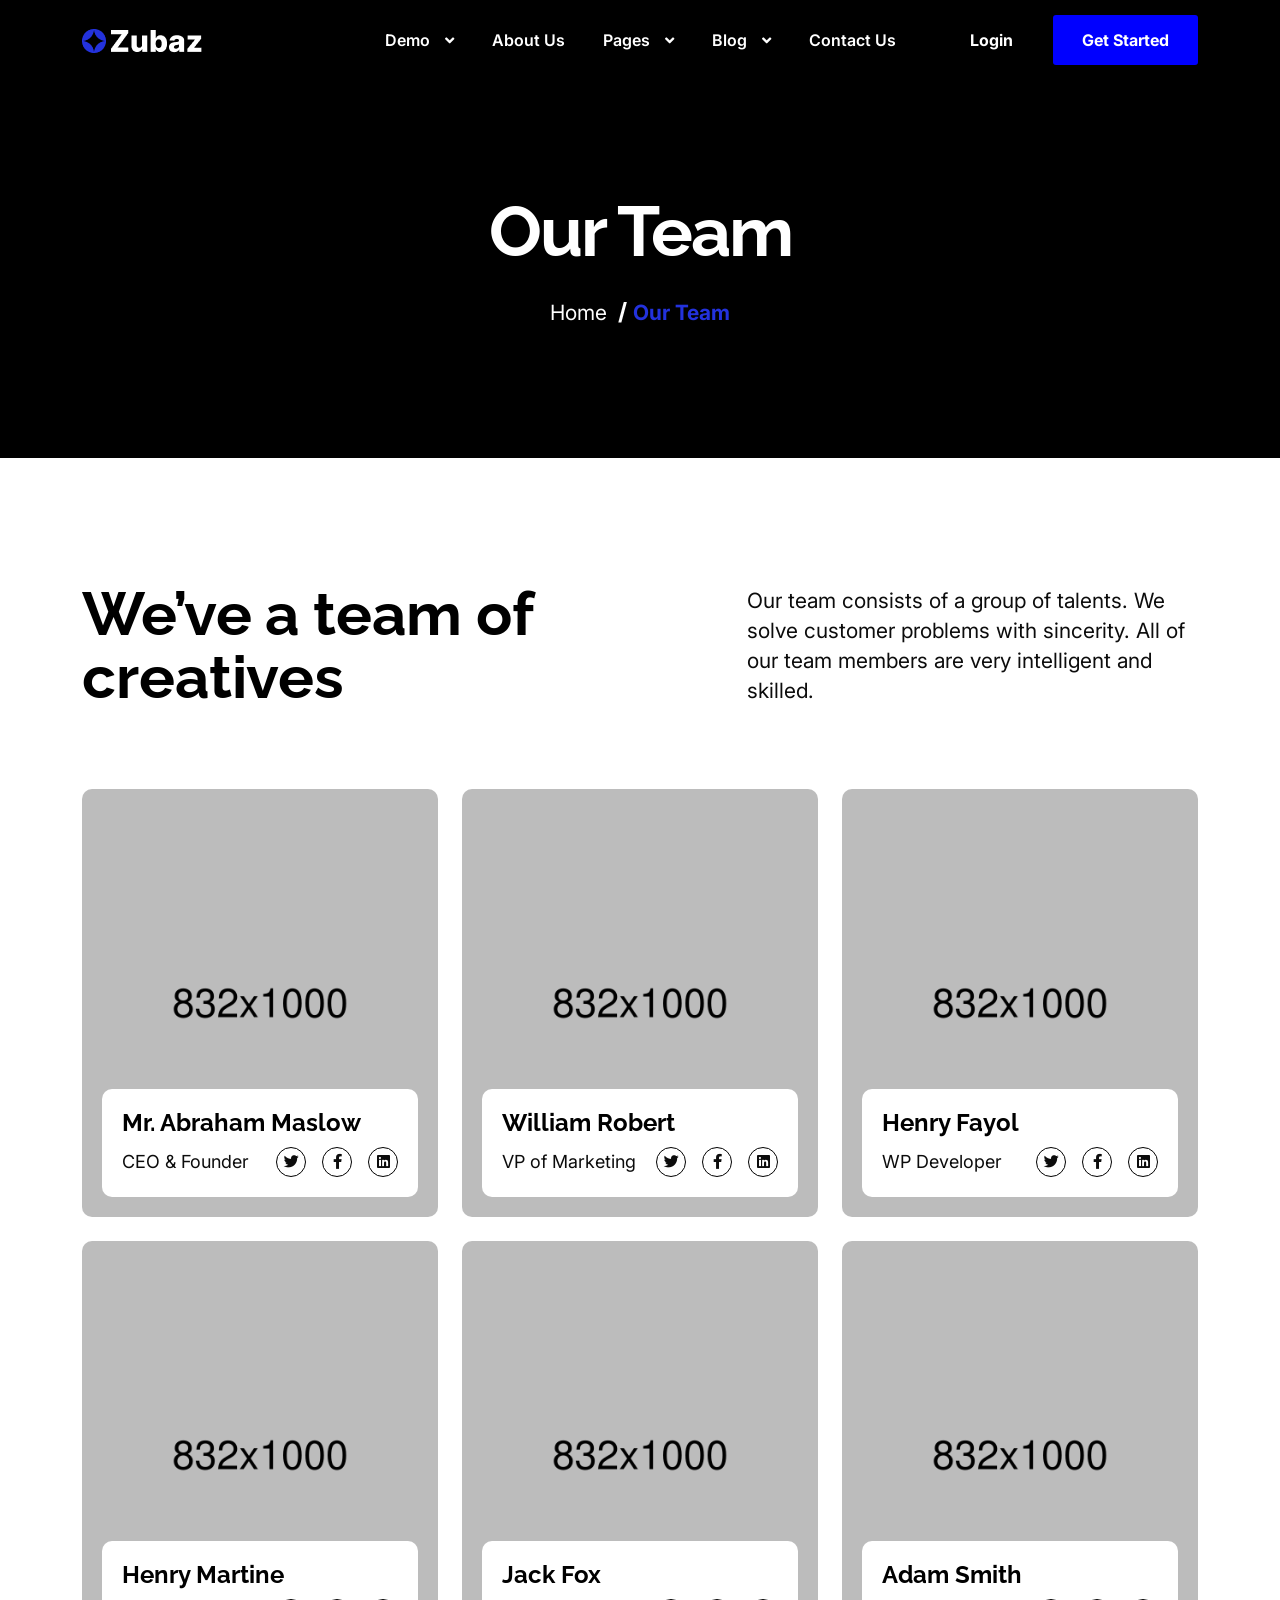
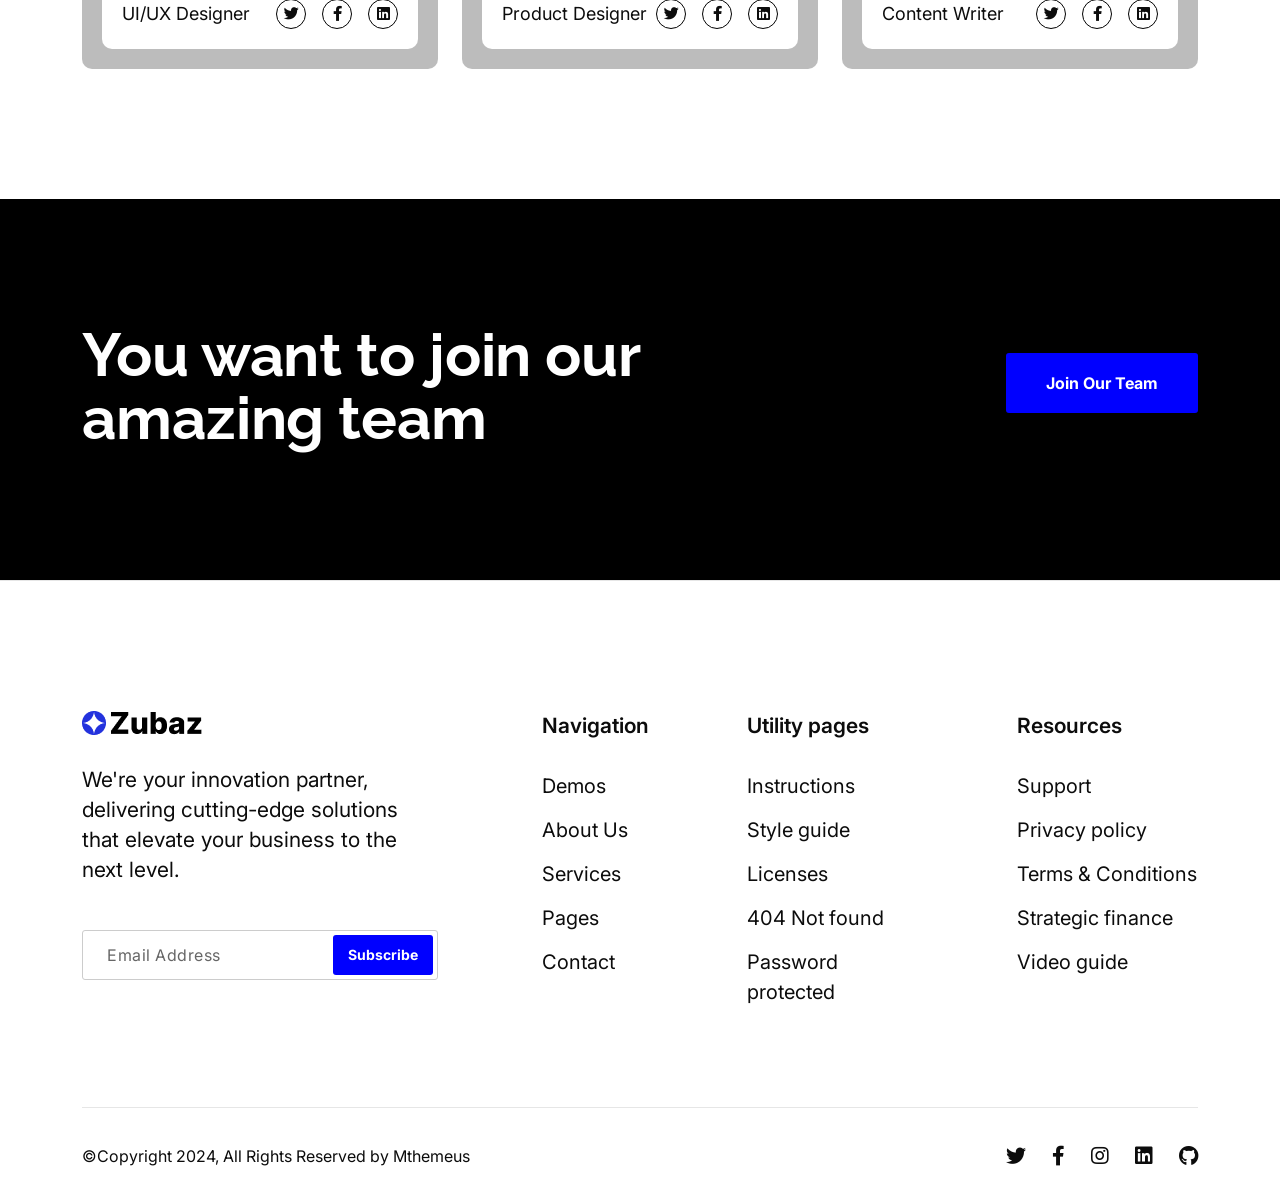
==== team.html @ 8bd9abf1 "first commit" ====
<!DOCTYPE html>
<html lang="en">

<head>
  <meta charset="UTF-8">
  <meta http-equiv="X-UA-Compatible" content="IE=edge">
  <meta name="viewport" content="width=device-width, initial-scale=1.0">
  <title>Zubuz || Responsive HTML 5 Template</title>

  <link rel="shortcut icon" href="assets/images/favicon.ico" type="image/x-icon">
  <link rel="icon" href="assets/images/favicon.ico" type="image/x-icon">
  <!--- End favicon-->

  <link href="https://fonts.googleapis.com/css2?family=Inter:wght@400;600&family=Raleway:wght@600;700&display=swap" rel="stylesheet">
  <!-- End google font  -->

  <link rel="stylesheet" href="assets/css/bootstrap.min.css">
  <link rel="stylesheet" href="assets/css/magnific-popup.css">
  <link rel="stylesheet" href="assets/css/slick.css">
  <link rel="stylesheet" href="assets/css/animate.css">
  <link rel="stylesheet" href="assets/css/fontawesome.css">


  <!-- Code Editor  -->

  <link rel="stylesheet" href="assets/css/main.css">
  <link rel="stylesheet" href="assets/css/app.min.css">
</head>

<body class="light">

  <div class="zubuz-preloader-wrap">
    <div class="zubuz-preloader">
      <div></div>
      <div></div>
      <div></div>
      <div></div>
    </div>
  </div>




  <header class="site-header site-header--menu-center zubuz-header-section dark-bg white-menu" id="sticky-menu">
    <div class="container">
      <nav class="navbar site-navbar">
        <!-- Brand Logo-->
        <div class="brand-logo">
          <a href="index.html">
            <img src="assets/images/logo/logo-white.png" alt="" class="light-version-logo">
          </a>
        </div>
        <div class="menu-block-wrapper">
          <div class="menu-overlay"></div>
          <nav class="menu-block" id="append-menu-header">
            <div class="mobile-menu-head">
              <div class="go-back">
                <i class="fa fa-angle-left"></i>
              </div>
              <div class="current-menu-title"></div>
              <div class="mobile-menu-close">&times;</div>
            </div>
            <ul class="site-menu-main">
              <li class="nav-item nav-item-has-children">
                <a href="#" class="nav-link-item drop-trigger">Demo <i class="fas fa-angle-down"></i></a>
                <ul class="sub-menu" id="submenu-1">
                  <li class="sub-menu--item">
                    <a href="index.html">
                      <span class="menu-item-text">Finance App</span>
                    </a>
                  </li>
                  <li class="sub-menu--item">
                    <a href="index-02.html">
                      <span class="menu-item-text">CRM Platform</span>
                    </a>
                  </li>
                  <li class="sub-menu--item">
                    <a href="index-03.html">
                      <span class="menu-item-text">SaaS Startups</span>
                    </a>
                  </li>
                </ul>
              </li>
              <li class="nav-item">
                <a href="about-us.html" class="nav-link-item">About Us</a>
              </li>
              <li class="nav-item nav-item-has-children">
                <a href="#" class="nav-link-item drop-trigger">Pages <i class="fas fa-angle-down"></i></a>
                <ul class="sub-menu" id="submenu-2">
                  <li class="sub-menu--item">
                    <a href="about-us.html">
                      <span class="menu-item-text">About Us</span>
                    </a>
                  </li>
                  <li class="sub-menu--item">
                    <a href="pricing.html">
                      <span class="menu-item-text">Pricing</span>
                    </a>
                  </li>
                  <li class="sub-menu--item nav-item-has-children">
                    <a href="#" data-menu-get="h3" class="drop-trigger">blog <i class="fas fa-angle-down"></i></a>
                    <ul class="sub-menu shape-none" id="submenu-3">
                      <li class="sub-menu--item">
                        <a href="blog.html">
                          <span class="menu-item-text">Our Blog</span>
                        </a>
                      </li>
                      <li class="sub-menu--item">
                        <a href="blog-column-one.html">
                          <span class="menu-item-text">blog column one</span>
                        </a>
                      </li>
                      <li class="sub-menu--item">
                        <a href="blog-column-two.html">
                          <span class="menu-item-text">blog column two</span>
                        </a>
                      </li>
                      <li class="sub-menu--item">
                        <a href="single-blog.html">
                          <span class="menu-item-text">blog details</span>
                        </a>
                      </li>
                    </ul>
                  </li>
                  <li class="sub-menu--item nav-item-has-children">
                    <a href="#" data-menu-get="h3" class="drop-trigger">Service<i class="fas fa-angle-down"></i>
                    </a>
                    <ul class="sub-menu shape-none" id="submenu-4">
                      <li class="sub-menu--item">
                        <a href="service.html">
                          <span class="menu-item-text">service</span>
                        </a>
                      </li>
                      <li class="sub-menu--item">
                        <a href="single-service.html">
                          <span class="menu-item-text">service details</span>
                        </a>
                      </li>
                    </ul>
                  </li>
                  <li class="sub-menu--item nav-item-has-children">
                    <a href="#" data-menu-get="h3" class="drop-trigger">Team<i class="fas fa-angle-down"></i>
                    </a>
                    <ul class="sub-menu shape-none" id="submenu-5">
                      <li class="sub-menu--item">
                        <a href="team.html">
                          <span class="menu-item-text">team</span>
                        </a>
                      </li>
                      <li class="sub-menu--item">
                        <a href="single-team.html">
                          <span class="menu-item-text">team details</span>
                        </a>
                      </li>
                    </ul>
                  </li>
                  <li class="sub-menu--item nav-item-has-children">
                    <a href="#" data-menu-get="h3" class="drop-trigger">Career<i class="fas fa-angle-down"></i>
                    </a>
                    <ul class="sub-menu shape-none" id="submenu-6">
                      <li class="sub-menu--item">
                        <a href="career.html">
                          <span class="menu-item-text">Career</span>
                        </a>
                      </li>
                      <li class="sub-menu--item">
                        <a href="single-career.html">
                          <span class="menu-item-text">Career details</span>
                        </a>
                      </li>
                    </ul>
                  </li>
                  <li class="sub-menu--item nav-item-has-children">
                    <a href="#" data-menu-get="h3" class="drop-trigger">Portfolio<i class="fas fa-angle-down"></i>
                    </a>
                    <ul class="sub-menu shape-none" id="submenu-7">
                      <li class="sub-menu--item">
                        <a href="portfolio-grid.html">
                          <span class="menu-item-text">portfolio gird</span>
                        </a>
                      </li>
                      <li class="sub-menu--item">
                        <a href="portfolio-classic.html">
                          <span class="menu-item-text">portfolio classic</span>
                        </a>
                      </li>
                      <li class="sub-menu--item">
                        <a href="single-portfolio.html">
                          <span class="menu-item-text">Single Portfolio</span>
                        </a>
                      </li>
                    </ul>
                  </li>
                  <li class="sub-menu--item nav-item-has-children">
                    <a href="#" data-menu-get="h3" class="drop-trigger">Utility<i class="fas fa-angle-down"></i>
                    </a>
                    <ul class="sub-menu shape-none" id="submenu-8">
                      <li class="sub-menu--item">
                        <a href="faq.html">
                          <span class="menu-item-text">faq</span>
                        </a>
                      </li>
                      <li class="sub-menu--item">
                        <a href="errors-404.html">
                          <span class="menu-item-text">Error 404</span>
                        </a>
                      </li>
                      <li class="sub-menu--item">
                        <a href="integrations.html">
                          <span class="menu-item-text">integrations</span>
                        </a>
                      </li>
                      <li class="sub-menu--item">
                        <a href="testimonials.html">
                          <span class="menu-item-text">testimonials</span>
                        </a>
                      </li>
                      <li class="sub-menu--item">
                        <a href="coming-soon.html">
                          <span class="menu-item-text">Coming Soon</span>
                        </a>
                      </li>
                    </ul>
                  </li>
                  <li class="sub-menu--item nav-item-has-children">
                    <a href="#" data-menu-get="h3" class="drop-trigger">Account<i class="fas fa-angle-down"></i>
                    </a>
                    <ul class="sub-menu shape-none" id="submenu-9">
                      <li class="sub-menu--item">
                        <a href="sign-up.html">
                          <span class="menu-item-text">sign up</span>
                        </a>
                      </li>
                      <li class="sub-menu--item">
                        <a href="sign-in.html">
                          <span class="menu-item-text">sign in</span>
                        </a>
                      </li>
                      <li class="sub-menu--item">
                        <a href="reset-password.html">
                          <span class="menu-item-text">reset password</span>
                        </a>
                      </li>
                    </ul>
                  </li>
                </ul>
              </li>
              <li class="nav-item nav-item-has-children">
                <a href="#" class="nav-link-item drop-trigger">Blog <i class="fas fa-angle-down"></i></a>
                <ul class="sub-menu" id="submenu-10">
                  <li class="sub-menu--item">
                    <a href="blog.html">
                      <span class="menu-item-text">Our Blog</span>
                    </a>
                  </li>
                  <li class="sub-menu--item">
                    <a href="blog-column-one.html">
                      <span class="menu-item-text">blog column one</span>
                    </a>
                  </li>
                  <li class="sub-menu--item">
                    <a href="blog-column-two.html">
                      <span class="menu-item-text">blog column two</span>
                    </a>
                  </li>
                  <li class="sub-menu--item">
                    <a href="single-blog.html">
                      <span class="menu-item-text">blog details</span>
                    </a>
                  </li>
                </ul>
              </li>
              <li class="nav-item">
                <a href="contact-us.html" class="nav-link-item">Contact Us</a>
              </li>
            </ul>
          </nav>
        </div>

        <div class="header-btn header-btn-l1 ms-auto d-none d-xs-inline-flex">
          <div class="zubuz-header-btn-wrap">
            <a class="zubuz-login-btn" href="sign-up.html">Login</a>
          </div>
          <a class="zubuz-default-btn zubuz-header-btn" href="contact-us.html">
            <span>Get Started</span>
          </a>
        </div>
        <!-- mobile menu trigger -->
        <div class="mobile-menu-trigger light">
          <span></span>
        </div>
        <!--/.Mobile Menu Hamburger Ends-->
      </nav>
    </div>
  </header>
  <!--End landex-header-section -->

  <div class="zubuz-breadcrumb">
    <div class="container">
      <h1 class="post__title">Our Team</h1>
      <nav class="breadcrumbs">
        <ul>
          <li><a href="index.html">Home</a></li>
          <li aria-current="page"> Our Team</li>
        </ul>
      </nav>

    </div>
  </div>
  <!-- End breadcrumb -->

  <div class="section zubuz-section-padding3">
    <div class="container">
      <div class="zubuz-section-title zubuz-two-column-title">
        <div class="row">
          <div class="col-lg-6">
            <h2>We’ve a team of creatives</h2>
          </div>
          <div class="col-lg-5 offset-lg-1 d-flex align-items-center">
            <p>Our team consists of a group of talents. We solve customer problems with sincerity. All of our team members are very intelligent and skilled.</p>
          </div>
        </div>
      </div>
      <div class="row">
        <div class="col-xl-4 col-md-6">
          <div class="zubuz-team-wrap">
            <div class="zubuz-team-thumb">
              <img src="assets/images/team/team1.png" alt="">
              <div class="zubuz-team-data">
                <a href="single-team.html">
                  <h4>Mr. Abraham Maslow</h4>
                </a>
                <p>CEO & Founder</p>
                <div class="zubuz-social-icon social-box small-box position">
                  <ul>
                    <li>
                      <a href="https://twitter.com/" target="_blank">
                        <i class="fab fa-twitter"></i>
                      </a>
                    </li>
                    <li>
                      <a href="https://facebook.com/" target="_blank">
                        <i class="fab fa-facebook-f"></i>
                      </a>
                    </li>
                    <li>
                      <a href="https://www.linkedin.com/" target="_blank">
                        <i class="fab fa-linkedin"></i>
                      </a>
                    </li>
                  </ul>
                </div>
              </div>
            </div>
          </div>
        </div>
        <div class="col-xl-4 col-md-6">
          <div class="zubuz-team-wrap">
            <div class="zubuz-team-thumb">
              <img src="assets/images/team/team2.png" alt="">
              <div class="zubuz-team-data">
                <a href="single-team.html">
                  <h4>William Robert</h4>
                </a>
                <p>VP of Marketing</p>
                <div class="zubuz-social-icon social-box small-box position">
                  <ul>
                    <li>
                      <a href="https://twitter.com/" target="_blank">
                        <i class="fab fa-twitter"></i>
                      </a>
                    </li>
                    <li>
                      <a href="https://facebook.com/" target="_blank">
                        <i class="fab fa-facebook-f"></i>
                      </a>
                    </li>
                    <li>
                      <a href="https://www.linkedin.com/" target="_blank">
                        <i class="fab fa-linkedin"></i>
                      </a>
                    </li>
                  </ul>
                </div>
              </div>
            </div>
          </div>
        </div>
        <div class="col-xl-4 col-md-6">
          <div class="zubuz-team-wrap">
            <div class="zubuz-team-thumb">
              <img src="assets/images/team/team3.png" alt="">
              <div class="zubuz-team-data">
                <a href="single-team.html">
                  <h4>Henry Fayol</h4>
                </a>
                <p>WP Developer</p>
                <div class="zubuz-social-icon social-box small-box position">
                  <ul>
                    <li>
                      <a href="https://twitter.com/" target="_blank">
                        <i class="fab fa-twitter"></i>
                      </a>
                    </li>
                    <li>
                      <a href="https://facebook.com/" target="_blank">
                        <i class="fab fa-facebook-f"></i>
                      </a>
                    </li>
                    <li>
                      <a href="https://www.linkedin.com/" target="_blank">
                        <i class="fab fa-linkedin"></i>
                      </a>
                    </li>
                  </ul>
                </div>
              </div>
            </div>
          </div>
        </div>
        <div class="col-xl-4 col-md-6">
          <div class="zubuz-team-wrap">
            <div class="zubuz-team-thumb">
              <img src="assets/images/team/team4.png" alt="">
              <div class="zubuz-team-data">
                <a href="single-team.html">
                  <h4>Henry Martine</h4>
                </a>
                <p>UI/UX Designer</p>
                <div class="zubuz-social-icon social-box small-box position">
                  <ul>
                    <li>
                      <a href="https://twitter.com/" target="_blank">
                        <i class="fab fa-twitter"></i>
                      </a>
                    </li>
                    <li>
                      <a href="https://facebook.com/" target="_blank">
                        <i class="fab fa-facebook-f"></i>
                      </a>
                    </li>
                    <li>
                      <a href="https://www.linkedin.com/" target="_blank">
                        <i class="fab fa-linkedin"></i>
                      </a>
                    </li>
                  </ul>
                </div>
              </div>
            </div>
          </div>
        </div>
        <div class="col-xl-4 col-md-6">
          <div class="zubuz-team-wrap">
            <div class="zubuz-team-thumb">
              <img src="assets/images/team/team5.png" alt="">
              <div class="zubuz-team-data">
                <a href="single-team.html">
                  <h4>Jack Fox</h4>
                </a>
                <p>Product Designer</p>
                <div class="zubuz-social-icon social-box small-box position">
                  <ul>
                    <li>
                      <a href="https://twitter.com/" target="_blank">
                        <i class="fab fa-twitter"></i>
                      </a>
                    </li>
                    <li>
                      <a href="https://facebook.com/" target="_blank">
                        <i class="fab fa-facebook-f"></i>
                      </a>
                    </li>
                    <li>
                      <a href="https://www.linkedin.com/" target="_blank">
                        <i class="fab fa-linkedin"></i>
                      </a>
                    </li>
                  </ul>
                </div>
              </div>
            </div>
          </div>
        </div>
        <div class="col-xl-4 col-md-6">
          <div class="zubuz-team-wrap">
            <div class="zubuz-team-thumb">
              <img src="assets/images/team/team6.png" alt="">
              <div class="zubuz-team-data">
                <a href="single-team.html">
                  <h4>Adam Smith</h4>
                </a>
                <p>Content Writer</p>
                <div class="zubuz-social-icon social-box small-box position">
                  <ul>
                    <li>
                      <a href="https://twitter.com/" target="_blank">
                        <i class="fab fa-twitter"></i>
                      </a>
                    </li>
                    <li>
                      <a href="https://facebook.com/" target="_blank">
                        <i class="fab fa-facebook-f"></i>
                      </a>
                    </li>
                    <li>
                      <a href="https://www.linkedin.com/" target="_blank">
                        <i class="fab fa-linkedin"></i>
                      </a>
                    </li>
                  </ul>
                </div>
              </div>
            </div>
          </div>
        </div>
      </div>
    </div>
  </div>
  <!-- End Section -->

  <div class="section zubuz-section-padding dark-bg">
    <div class="container">
      <div class="row">
        <div class="col-lg-7">
          <div class="zubuz-default-content cta light">
            <h2>You want to join our amazing team</h2>
          </div>
        </div>
        <div class="col-lg-5 d-flex align-items-center">
          <div class="zubuz-title-btn">
            <a class="zubuz-default-btn" href="single-team.html">
              <span>Join Our Team</span>
            </a>
          </div>
        </div>
      </div>
    </div>
  </div>
  <!-- end section -->


  <footer class="zubuz-footer-section main-footer">
    <div class="container">
      <div class="zubuz-footer-top">
        <div class="row">
          <div class="col-xl-4 col-lg-12">
            <div class="zubuz-footer-textarea">
              <a href="">
                <img src="assets/images/logo/logo-dark.png" alt="">
              </a>
              <p>We're your innovation partner, delivering cutting-edge solutions that elevate your business to the next level.</p>
              <div class="zubuz-subscribe-one">
                <form action="#">
                  <input type="email" placeholder="Email Address">
                  <button class="zubuz-default-btn zubuz-subscription-btn one" id="zubuz-subscription-btn" type="submit">
                    <span>Subscribe</span>
                  </button>
                </form>
              </div>
            </div>
          </div>
          <div class="col-xl-3 col-md-4">
            <div class="zubuz-footer-menu extar-margin">
              <div class="zubuz-footer-title">
                <p>Navigation</p>
              </div>
              <ul>
                <li><a href="">Demos</a></li>
                <li><a href="">About Us</a></li>
                <li><a href="">Services</a></li>
                <li><a href="">Pages</a></li>
                <li><a href="">Contact</a></li>
              </ul>
            </div>
          </div>
          <div class="col-xl-2 col-md-4">
            <div class="zubuz-footer-menu">
              <div class="zubuz-footer-title">
                <p>Utility pages</p>
              </div>
              <ul>
                <li><a href="">Instructions</a></li>
                <li><a href="">Style guide</a></li>
                <li><a href="">Licenses</a></li>
                <li><a href="">404 Not found</a></li>
                <li><a href="">Password protected</a></li>
              </ul>
            </div>
          </div>
          <div class="col-xl-3 col-md-4">
            <div class="zubuz-footer-menu extar-margin">
              <div class="zubuz-footer-title">
                <p>Resources</p>
              </div>
              <ul>
                <li><a href="">Support</a></li>
                <li><a href="">Privacy policy</a></li>
                <li><a href="">Terms & Conditions</a></li>
                <li><a href="">Strategic finance</a></li>
                <li><a href="">Video guide</a></li>
              </ul>
            </div>
          </div>
        </div>
      </div>
      <div class="zubuz-footer-bottom">
        <div class="zubuz-social-icon order-md-2">
          <ul>
            <li>
              <a href="https://twitter.com/" target="_blank">
                <i class="fab fa-twitter"></i>
              </a>
            </li>
            <li>
              <a href="https://facebook.com/" target="_blank">
                <i class="fab fa-facebook-f"></i>
              </a>
            </li>
            <li>
              <a href="https://www.instagram.com/" target="_blank">
                <i class="fab fa-instagram"></i>
              </a>
            </li>
            <li>
              <a href="https://www.linkedin.com/" target="_blank">
                <i class="fab fa-linkedin"></i>
              </a>
            </li>
            <li>
              <a href="https://github.com/" target="_blank">
                <i class="fab fa-github"></i>
              </a>
            </li>
          </ul>
        </div>
        <div class="zubuz-copywright">
          <p> &copy;Copyright 2024, All Rights Reserved by Mthemeus</p>
        </div>
      </div>

    </div>
  </footer>





  <!-- scripts -->
  <script src="assets/js/jquery-3.6.0.min.js"></script>
  <script src="assets/js/bootstrap.bundle.min.js"></script>
  <script src="assets/js/menu/menu.js"></script>
  <script src="assets/js/isotope.pkgd.min.js"></script>
  <script src="assets/js/jquery.magnific-popup.min.js"></script>
  <script src="assets/js/slick.js"></script>
  <script src="assets/js/countdown.js"></script>
  <script src="assets/js/wow.min.js"></script>
  <script src="assets/js/faq.js"></script>

  <script src="assets/js/app.js"></script>


</body>
</html>
---- assets/css/main.css ----
/*Header Css StaRT*/
.site-navbar {
  display: flex;
  position: relative;
  flex-wrap: wrap;
  align-items: center;
  justify-content: space-between;
  padding-top: 0px;
}
.brand-logo, 
.default-logo, 
.responsive-logo {
    max-width: 128px;
    transition: all 0.4s;
    position: relative;
    margin-right: 35px;
}
@media (min-width: 576px) {
  .site-navbar {
    padding-top: 0px;
  }
}

@media (min-width: 992px) {
  .site-navbar {
    flex-flow: row nowrap;
    justify-content: flex-start;
  }
}

.site-navbar .menu-block-wrapper {
  flex-grow: 1;
  align-items: center;
}


@media (min-width: 992px) {
  .site-navbar .menu-block-wrapper {
    display: flex !important;
    flex-basis: auto;
  }
  
}

.site-header--absolute {
  position: absolute;
  top: 0;
  left: 0;
  width: 100%;
  z-index: 999;
}

.site-header--sticky:not(.mobile-sticky-enable) {
  position: absolute !important;
  top: 0;
  right: 0;
  width: 100%;
  z-index: 999;
}

@media (min-width: 992px) {
  .site-header--sticky:not(.mobile-sticky-enable) {
    /*position: fixed !important;*/
    transition: .4s;
  }
  .site-header--sticky:not(.mobile-sticky-enable).scrolling {
    transform: translateY(-100%);
    transition: .4s;
  }
  .site-header--sticky:not(.mobile-sticky-enable).reveal-header {
    transform: translateY(0%);
    box-shadow: 0 12px 34px -11px rgba(65, 62, 101, 0.1);
    z-index: 1000;
  }
}

.site-header--sticky.mobile-sticky-enable {
  top: 0;
  right: 0;
  width: 100%;
  z-index: 999;
  position: fixed !important;
  transition: .4s;
}

.site-header--sticky.mobile-sticky-enable.scrolling {
  transform: translateY(-100%);
  transition: .4s;
}

.site-header--sticky.mobile-sticky-enable.reveal-header {
  transform: translateY(0%);
  box-shadow: 0 12px 34px -11px rgba(65, 62, 101, 0.1);
  z-index: 9999;
}

.site-header--menu-center .container {
  position: relative;
}

.site-header--menu-center .menu-block-wrapper {
  position: static;
}

@media (min-width: 992px) {
  .site-header--menu-center .menu-block {
    margin-left: auto;
    margin-right: auto;
  }
}

@media (min-width: 992px) {
  .site-header--menu-left .container-fluid .sub-menu.megamenu {
    left: 0%;
    transform: translateX(0%) translateY(10px);
  }
}

@media (min-width: 992px) {
  .site-header--menu-left .container-fluid .nav-item.has-megamenu:hover > .sub-menu {
    transform: translateX(0%) translateY(-10px);
    left: 0%;
    margin-left: 20px;
  }
}

.site-header--menu-left .menu-block .site-menu-main {
  justify-content: flex-start;
  padding-left: 15px;
}

@media (min-width: 1200px) {
  .site-header--menu-left .menu-block {
    width: 100%;
  }
}

.site-header--menu-right .menu-block-wrapper {
  position: static;
}

.site-header--menu-right .menu-block {
  margin-left: auto;
}

@media (min-width: 992px) {
  .site-header > .container-fluid .sub-menu.megamenu {
    left: 50%;
    transform: translateX(-50%) translateY(10px);
  }
}

@media (min-width: 992px) {
  .site-header > .container-fluid .nav-item.has-megamenu:hover > .sub-menu {
    transform: translateX(-50%) translateY(-10px);
    left: 50%;
  }
}

@media (min-width: 768px) {
  .container-fluid .site-navbar {
    padding-left: 10px;
    padding-right: 10px;
  }
}

@media (min-width: 992px) {
.container-fluid .site-navbar {
    padding-left: 48px;
    padding-right: 48px;
   
}
}

@media (min-width: 480px) {
  .header-btns {
    margin-right: 15px;
  }
}

@media (min-width: 992px) {
  .header-btns {
    margin-right: 0;
  }
}

.top-contact-menu-wraper .header-btn {
  order: 3;
}

.top-contact-menu-wraper .mobile-menu-trigger {
  order: 4;
}

@media (min-width: 992px) {
  .top-contact-menu-wraper .nav-link-item {
    color: #fff !important;
  }
  .top-contact-menu-wraper .site-menu-main .nav-link-item {
    padding-top: 19px !important;
    padding-bottom: 19px !important;
  }
  .top-contact-menu-wraper .navbar {
    flex-wrap: wrap;
    padding: 30px 0px 0px 0px;
  }
  .top-contact-menu-wraper .brand-logo {
    min-width: 50%;
    order: 1;
    padding-bottom: 30px;
  }
  .top-contact-menu-wraper .header-btn {
    order: 4;
  }
  .top-contact-menu-wraper .menu-block-wrapper {
    min-width: calc(100% - 256px);
    order: 3;
    background: #1D263A;
    border-radius: 0px 0px 0px 5px;
  }
  .top-contact-menu-wraper .top-contact-block {
    order: 2;
    min-width: 50%;
    display: flex !important;
    justify-content: flex-end;
    padding-bottom: 8px;
  }
  .top-contact-menu-wraper .menu-block {
    margin-left: initial;
  }
}

.top-contact-block ul {
  display: flex;
  align-items: center;
}

.top-contact-block ul li {
  display: inline-flex;
  align-items: center;
}

.top-contact-block span {
  height: 30px;
  width: 1px;
  background: rgba(29, 36, 58, 0.12);
  margin: 0px 35px;
}

.top-contact-block img {
  margin-right: 12px;
}

.top-contact-block a {
  display: flex;
  align-items: center;
  font-weight: 600;
  font-size: 17px;
  line-height: 30px;
  color: #1D263A;
}

@media (min-width: 992px) {
  .row-lg {
    display: flex;
  }
}

@-webkit-keyframes slideLeft {
  0% {
    opacity: 0;
    transform: translateX(100%);
  }
  100% {
    opacity: 1;
    transform: translateX(0%);
  }
}

@keyframes slideLeft {
  0% {
    opacity: 0;
    transform: translateX(100%);
  }
  100% {
    opacity: 1;
    transform: translateX(0%);
  }
}

@-webkit-keyframes slideRight {
  0% {
    opacity: 1;
    transform: translateX(0%);
  }
  100% {
    opacity: 0;
    transform: translateX(100%);
  }
}

@keyframes slideRight {
  0% {
    opacity: 1;
    transform: translateX(0%);
  }
  100% {
    opacity: 0;
    transform: translateX(100%);
  }
}

.site-menu-main {
  margin-bottom: 0;
  padding-left: 0;
}

@media (min-width: 992px) {
  .site-menu-main {
    display: flex;
    margin-bottom: 0;
    padding-left: 0;
  }
}

.site-menu-main li {
  list-style: none;
}

.site-menu-main ul {
  list-style: none;
  margin-left: 0;
}

.site-menu-main a {
  text-decoration: none;
}

.navbar {
  padding-top: 0;
  padding-bottom: 0;
}

@media (min-width: 992px) {
  .navbar {
    padding-top: 0;
    padding-bottom: 0;
  }
}

.site-menu-main .nav-item {
  display: inherit;
}

.site-menu-main .nav-link-item {
  color: #000;
  font-size: 16px;
  font-weight: 600;
  font-style: normal;
  letter-spacing: normal;
  position: relative;
}
.white-menu .site-menu-main .nav-link-item, 
.white-menu .zubuz-login-btn {
  color: var(--white-color);
}


@media (min-width: 992px) {
  .site-menu-main .nav-link-item {
    padding-top: 15px !important;
    padding-bottom: 15px !important;
    padding-left: 19px !important;
    padding-right: 19px !important;
  }
}

.dark-mode-texts .nav-link-item {
  color: #fff;
}

.site-menu-main .sub-menu {
    z-index: 500;
    background-color: #fff;
    box-shadow: -2px 2px 70px -25px rgb(0 0 0 / 30%);
    position: absolute;
    left: 0;
    top: 61px;
    margin: 0;
    padding: 12px 0;
    transition: .4s;
    z-index: 4;
    transform: translatey(20px);
    opacity: 0;
    visibility: hidden;
    min-width: 205px;
    border-radius: 6px;
}
.site-menu-main .sub-menu:before {
    content: '';
    width: 15px;
    height: 15px;
    background-color: #fff;
    position: absolute;
    top: 0;
    left: 22px;
    transform: rotate(
45deg
) translatey(-11px);
    z-index: 8;
}
.sub-menu.megamenu:before{
  content: none;
}
.site-menu-main .sub-menu.shape-none:before{
  content: none;
}

/*@media (min-width: 992px) {
  .site-menu-main .sub-menu {
    min-width: 235px;
    max-width: 235px;
  }
}*/

@media (min-width: 992px) {
  .site-menu-main .sub-menu .sub-menu {
    top: 0 !important;
    left: 100%;
  }
}

.site-menu-main .sub-menu--item {
    font-size: 15px;
    font-weight: 600;
}

@media (max-width: 992px) {
  .site-menu-main .sub-menu--item {
    padding-top: 10px;
    padding-bottom: 10px;
    border-bottom: 1px solid rgba(0, 0, 0, 0.1);
  }
}

@media (min-width: 992px) {
  .site-menu-main .sub-menu--item {
    color: #000;
  }
}

.site-menu-main .sub-menu--item > a {
  color: inherit;
  padding: 4px 20px;
  font-weight: 700;
  color: #000;
  position: relative;
}
.site-menu-main .sub-menu--item > a .menu-item-text {
  position: relative;
  transition: all 0.3s ease;
}
.site-menu-main .sub-menu--item > a .menu-item-text::after{
  content: "";
  position: absolute;
  bottom: 0;
  left: auto;
  right: 0;
  height: 2px;
  width: 0;
  background-color: #202030;
  transition: all 0.3s ease;
}
.site-menu-main .sub-menu--item > a:hover .menu-item-text::after {
  left: 0;
  right: auto;
  width: 100%;
}

@media (min-width: 992px) {
  .site-menu-main .sub-menu--item > a {
    transition: .4s;
  }
}

/* .site-menu-main .sub-menu--item:hover > a {
  color: var(--accent-color);
} */

@media (min-width: 992px) {
  .site-menu-main .sub-menu.megamenu {
    background-color: #fff;
  }
}

.site-menu-main .sub-menu.megamenu .dropdown-image-block {
  max-height: 336px;
}

@media (min-width: 320px) and (max-width: 992px) {
  .site-menu-main .sub-menu.megamenu {
    border: 0;
  }
}

@media (min-width: 992px) {
  .site-menu-main .sub-menu.megamenu {
    padding: 30px;
    min-width: 925px;
    left: 50%;
    transform: translateX(-50%) translateY(10px);
    will-change: transform;
    top: 100%;
    box-shadow: 0 42px 54px rgba(0, 0, 0, 0.09);
    border: 1px solid #e7e9ed;
    border-radius: 8px;
    visibility: hidden;
    z-index: -99;
    opacity: 0;
    pointer-events: none;
  }
  /* .site-menu-main .sub-menu.megamenu.megadropdown-center {
    transform: translateX(-50%) translateY(-10px);
  } */
  /* .site-menu-main .sub-menu.megamenu.megadropdown-right {
    right: 0%;
    transform: translateX(0%) translateY(10px);
  } */
  /* .site-menu-main .sub-menu.megamenu.megadropdown-left {
    left: 0%;
    transform: translateX(0%) translateY(10px);
  } */
}

@media (min-width: 1200px) {
  .site-menu-main .sub-menu.megamenu {
    min-width: 1100px;
  }
}

@media (min-width: 1366px) {
  .site-menu-main .sub-menu.megamenu {
    min-width: 900px;
  }
}

.site-menu-main .sub-menu.megamenu .single-dropdown-block .mega-drop-menu-item {
  padding-top: 8px;
  padding-bottom: 8px;
  display: block;
}

.site-menu-main .sub-menu.megamenu .mega-drop-menu-item {
  padding-top: 2.5px;
  padding-bottom: 2.5px;
  font-size: 15px;
  font-weight: 600;
  transition: .4s;
  color: #000;
}

@media (min-width: 320px) and (max-width: 992px) {
  .site-menu-main .sub-menu.megamenu .mega-drop-menu-item {
    color: var(--color-headings);
    border-top: 1px solid var(--border-color-3);
    padding-left: 20px;
    padding-bottom: 13px;
    padding-top: 13px;
  }
}

@media (min-width: 992px) {
  .site-menu-main .sub-menu.megamenu .mega-drop-menu-item {
    padding-left: 0px;
    padding-right: 10px;
  }
  .site-menu-main .sub-menu.megamenu .mega-drop-menu-item:hover {
    color: #FFC947 !important;
  }
}

@media (min-width: 320px) and (max-width: 992px) {
  .site-menu-main .sub-menu.megamenu [class*="col-"] {
    padding-left: 0;
    padding-right: 0;
  }
  .site-menu-main .sub-menu.megamenu [class*="row-"] {
    margin-left: 0;
    margin-right: 0;
  }
}

@media (min-width: 992px) {
  li.nav-item-has-children:not(.has-megamenu) {
    position: relative;
  }
}

@media (min-width: 992px) {
  li.nav-item-has-children:hover > .sub-menu {
    margin-top: 5px;
    visibility: visible;
    opacity: 1;
    z-index: 99;
    pointer-events: visible;
    border-radius: 6px;
    transform: translateY(0);
  }
}

.site-menu-main > li .sub-menu > ul > li > a {
  display: inline-block;
  padding: 10px 0;
  font-size: 15px;
  color: #555;
  transition: color 0.3s ease;
  text-decoration: none;
  text-transform: capitalize;
}

.site-menu-main > li .sub-menu.mega-menu {
  left: 50%;
  transform: translateX(-50%);
}

.mobile-menu-head,
.mobile-menu-trigger {
  display: none;
}

/*responsive*/
@media (max-width: 991px) {
  .site-header .mobile-menu-trigger {
    display: flex;
    height: 30px;
    width: 30px;
    margin-left: 40px;
    cursor: pointer;
    align-items: center;
    justify-content: center;
  }
  .site-header .mobile-menu-trigger span {
    display: block;
    height: 2px;
    background-color: var(--heading-color);
    width: 24px;
    position: relative;
  }
  .site-header.white-menu .mobile-menu-trigger span {
    background-color: var(--white-color);
  }
  .reveal-header .mobile-menu-trigger span {
    background-color: var(--heading-color) !important;
  }
  .site-header .mobile-menu-trigger span:before,
  .site-header .mobile-menu-trigger span:after {
    content: '';
    position: absolute;
    left: 0;
    width: 100%;
    height: 100%;
    background-color: var(--heading-color);
  }
  .site-header.white-menu .mobile-menu-trigger span:before,
  .site-header.white-menu .mobile-menu-trigger span:after {
    background-color: var(--white-color);
  }
  .reveal-header .mobile-menu-trigger span:before,
  .reveal-header .mobile-menu-trigger span:after {
    background-color: var(--heading-color) !important;
  }
  .dark-mode-texts .mobile-menu-trigger span {
    background-color: var(--heading-color);
  }
  .dark-mode-texts .mobile-menu-trigger span:before,
  .dark-mode-texts .mobile-menu-trigger span:after {
    background-color: var(--heading-color);
  }
  .site-header .mobile-menu-trigger span:before {
    top: -8px;
  }
  .site-header .mobile-menu-trigger span:after {
    top: 8px;
  }
  .site-header .item-right {
    align-items: center;
  }
  .site-header .menu-block {
    position: fixed;
    width: 320px;
    background-color: #ffffff;
    left: 0;
    top: 0;
    height: 100%;
    overflow: hidden;
    transform: translate(-100%);
    transition: all 0.5s ease;
    z-index: 1099;
  }
  .site-header .menu-block.active {
    transform: translate(0%);
  }
  .site-menu-main > li {
    line-height: 1;
    margin: 0;
    display: block;
  }
  .site-menu-main > li > a {
    line-height: 50px;
    height: 50px;
    padding: 0 50px 0 15px;
    display: block;
    border-bottom: 1px solid rgba(0, 0, 0, 0.1);
  }
  .site-menu-main > li > a i {
    position: absolute;
    height: 50px;
    width: 50px;
    top: 0;
    right: 0;
    text-align: center;
    line-height: 50px;
    transform: rotate(-90deg);
  }
  .site-header .menu-block .mobile-menu-head {
    display: flex;
    height: 50px;
    border-bottom: 1px solid rgba(0, 0, 0, 0.1);
    justify-content: space-between;
    align-items: center;
    position: relative;
    z-index: 501;
    position: -webkit-sticky;
    position: sticky;
    background-color: #ffffff;
    top: 0;
  }
  .site-header .menu-block .mobile-menu-head .go-back {
    height: 50px;
    width: 50px;
    border-right: 1px solid rgba(0, 0, 0, 0.1);
    cursor: pointer;
    line-height: 50px;
    text-align: center;
    color: #000000;
    font-size: 16px;
    display: none;
  }
  .site-header .menu-block .mobile-menu-head.active .go-back {
    display: block;
  }
  .site-header .menu-block .mobile-menu-head .current-menu-title {
    font-size: 15px;
    font-weight: 500;
    color: #000000;
    visibility: hidden;
    text-transform: capitalize;
  }
  .site-header .menu-block .mobile-menu-head.active .current-menu-title {
    visibility: visible;
  }
  .site-header .menu-block .mobile-menu-head .mobile-menu-close {
    height: 50px;
    width: 50px;
    border-left: 1px solid rgba(0, 0, 0, 0.1);
    cursor: pointer;
    line-height: 50px;
    text-align: center;
    color: #000000;
    font-size: 25px;
  }
  .site-header .menu-block .site-menu-main {
    height: 100%;
    overflow-x: hidden;
    overflow-y: auto;
  }
  .site-menu-main > li .sub-menu.mega-menu,
  .site-menu-main > li .sub-menu {
    visibility: visible;
    opacity: 1;
    position: absolute;
    box-shadow: none;
    margin: 0;
    padding: 15px 0;
    top: 0;
    left: 0;
    width: 100%;
    height: 100%;
    padding-top: 50px;
    max-width: none;
    min-width: auto;
    display: none;
    transform: translateX(0%);
    overflow-y: auto;
    overflow-x: hidden;
  }
  .site-menu-main > li .sub-menu.active {
    display: block;
  }
  .site-menu-main > li .sub-menu > ul > li > a,
  .site-menu-main > li .sub-menu.mega-menu > .list-item > ul > li > a {
    display: block;
  }
  .site-menu-main > li .sub-menu.mega-menu > .list-item > ul {
    margin-bottom: 15px;
  }
  .menu-overlay {
    position: fixed;
    background-color: rgba(0, 0, 0, 0.5);
    left: 0;
    top: 0;
    width: 100%;
    height: 100%;
    z-index: 1098;
    visibility: hidden;
    opacity: 0;
    transition: all 0.5s ease;
  }
  .menu-overlay.active {
    visibility: visible;
    opacity: 1;
  }
}

/*Custom Css for menu*/
@media (min-width: 992px) {
  .has-megamenu ul {
    margin-left: auto;
  }
  .site-menu-main a {
    display: flex;
    align-items: center;
  }
  .site-menu-main i {
    margin-left: 15px;
    font-size: 15px;
  }
}

@media (min-width: 1200px) {
  /* .site-header--menu-center .navbar {
    padding-top: 20px;
    padding-bottom: 20px;
  } */
  .site-header--menu-center .menu-block-wrapper {
    position: absolute !important;
    left: 50%;
    transform: translateX(-50%);
  }
}

.nav-item-has-children a {
    display: flex;
    justify-content: space-between;
    text-transform: capitalize;
}

.reveal-header {
  background: #0D152E !important;
}

.reveal-header .nav-link-item {
  color: #fff !important;
}

.reveal-header .btn {
  color: #fff !important;
}

.reveal-header .btn:hover {
  color: #fff !important;
}

.reveal-header .dark-version-logo {
  display: block !important;
}

.reveal-header .light-version-logo {
  display: none !important;
}

@media (min-width: 992px) {
  .reveal-header li.nav-item-has-children:hover > .sub-menu {
    top: 100%;
  }
  .reveal-header li.nav-item-has-children:hover > .megamenu {
    top: 112%;
  }
}

.menu-block.active .nav-link-item {
    color: #000!important;
}

@media (min-width: 480px) {
  .d-xs-inline-flex {
    display: inline-flex !important;
  }
}

ul.site-menu-main .nav-item i {
  transition: all 0.4s ease-in-out;
}

ul.site-menu-main .nav-item:hover i {
  transform: rotate(-180deg);
}

li.sub-menu--item.nav-item-has-children:hover i {
  transform: rotate(-180deg) !important;
}

li.sub-menu--item.nav-item-has-children i {
  transform: rotate(-90deg) !important;
  transition: all 0.4s ease-in-out;
}

.single-dropdown-block h3 {
  opacity: 0.5;
  color: #000;
  font-size: 13px;
  font-weight: 700;
  font-style: normal;
  letter-spacing: 1.1px;
  line-height: normal;
  text-align: left;
  text-transform: uppercase;
  margin-bottom: 25px;
  display: none;
}

@media (min-width: 992px) {
  .single-dropdown-block h3 {
    display: block;
  }
}

.landing-2-menu .navbar {
  border-bottom: 1px solid rgba(29, 36, 58, 0.12);
}

.btn {
  position: relative;
  z-index: 5;
  border-radius: 6px;
  border: 0;
  font-size: 16px;
  font-weight: 700;
  height: 40px;
  min-width: 130px;
  line-height: 28px;
  letter-spacing: -0.53px;
  padding: 15px;
  display: inline-flex;
  align-items: center;
  justify-content: center;
  transition: all .4s ease-in-out;
}


.log-in-btn{
    width: 160px;
    height: 50px;
    background: #FD4C5C;
    border-radius: 3px;
    display: inline-block;
    text-align: center;
    padding: 10px;
    color: #fff;
    font-weight: 600;
    transition: all 0.4s;
    margin-left: 30px;
    position: relative;
    overflow: hidden;
    z-index: 0;
}
.log-in-btn:after {
    content: "";
    background: #0F1A54;
    position: absolute;
    transition: all 0.3s ease-in;
    z-index: -1;
    height: 100%;
    left: -35%;
    top: 0;
    transform: skew( 
30deg
 );
    transition-duration: 0.4s;
    transform-origin: top left;
    width: 0;
}

a.log-in-btn:hover:after {
    height: 100%;
    width: 135%;
}

.log-in-btn.red-btn{
  color: #fff;
  background-color: #FD4C5C;
}

.log-in-btn.yellow-btn{
  color: #0F1A54;
  background-color: #FBC21D;
}
.log-in-btn.yellow-btn:hover{
  background-color: #fff;
}
---- assets/css/app.min.css ----
:root{--heading-color:#000;--body-color:#0C0C0C;--primary-color:#2332DD;--secondary-color:#ABFB4F;--white-color:#ffffff;--gray-color:#414141;--light-color:#E6E6E6;--dark-bg:#000000;--blue-bg:#0000FF;--light-bg:#FAFAFA;--white-bg:#fff}@media (min-width:1400px){.container,.container-lg,.container-md,.container-sm,.container-xl,.container-xxl{max-width:1296px}}:root{--fs-xl-20:20px;--fs-xl-lineheight:32px;--fs-lg-18:18px;--fs-lg-lineheight:28px;--fs-md-16:16px;--fs-md-lineheight:24px;--fs-xs-14:14px;--fs-xs-lineheight:22px;--fs-xss-12:12px;--fs-xss-lineheight:20px}*,::after,::before{box-sizing:inherit;margin:0;padding:0}html{box-sizing:border-box;height:100%}body{height:100%!important;color:var(--body-color);font-family:Inter,sans-serif;-webkit-font-smoothing:antialiased;-moz-osx-font-smoothing:grayscale;vertical-align:baseline;text-rendering:optimizeLegibility;font-weight:400;overflow-x:hidden;background-color:var(--light-bg1);counter-reset:my-sec-counter;font-size:21px;line-height:30px}body.styleguide{background-color:#dcdfe8}hr{display:block;height:1px;border:0;border-top:1px solid #e5e7e8;padding:0;margin:0}audio,canvas,iframe,img,svg,video{vertical-align:middle}fieldset{border:0;margin:0;padding:0}textarea{resize:vertical}.browserupgrade{margin:.2em 0;background:#ccc;color:#000;padding:.2em 0}.hidden{display:none!important}.visuallyhidden{border:0;clip:rect(0 0 0 0);height:1px;margin:-1px;overflow:hidden;padding:0;position:absolute;width:1px;white-space:nowrap}.visuallyhidden.focusable:active,.visuallyhidden.focusable:focus{clip:auto;height:auto;margin:0;overflow:visible;position:static;width:auto;white-space:inherit}.invisible{visibility:hidden}.clearfix:after,.clearfix:before{content:" ";display:table}.clearfix:after{clear:both}::-moz-selection{background-color:#989ffd;color:#fff}::selection{background-color:#989ffd;color:#fff}[type=button]:active,[type=button]:focus,[type=button]:hover,[type=color]:active,[type=color]:focus,[type=color]:hover,[type=color]:invalid,[type=date]:active,[type=date]:focus,[type=date]:hover,[type=date]:invalid,[type=datetime-local]:active,[type=datetime-local]:focus,[type=datetime-local]:hover,[type=datetime-local]:invalid,[type=datetime]:active,[type=datetime]:focus,[type=datetime]:hover,[type=datetime]:invalid,[type=email]:active,[type=email]:focus,[type=email]:hover,[type=email]:invalid,[type=month]:active,[type=month]:focus,[type=month]:hover,[type=month]:invalid,[type=number]:active,[type=number]:focus,[type=number]:hover,[type=number]:invalid,[type=password]:active,[type=password]:focus,[type=password]:hover,[type=password]:invalid,[type=reset]:active,[type=reset]:focus,[type=reset]:hover,[type=search]:active,[type=search]:focus,[type=search]:hover,[type=search]:invalid,[type=submit]:active,[type=submit]:focus,[type=submit]:hover,[type=tel]:active,[type=tel]:focus,[type=tel]:hover,[type=tel]:invalid,[type=text]:active,[type=text]:focus,[type=text]:hover,[type=text]:invalid,[type=time]:active,[type=time]:focus,[type=time]:hover,[type=time]:invalid,[type=url]:active,[type=url]:focus,[type=url]:hover,[type=url]:invalid,[type=week]:active,[type=week]:focus,[type=week]:hover,[type=week]:invalid,button:active,button:focus,button:hover,input:not([type]):active,input:not([type]):focus,input:not([type]):hover,input:not([type]):invalid,textarea:active,textarea:focus,textarea:hover,textarea:invalid{outline:0;box-shadow:none}[type=button]:active,[type=button]:focus,[type=button]:hover,[type=reset]:active,[type=reset]:focus,[type=reset]:hover,[type=submit]:active,[type=submit]:focus,[type=submit]:hover,button:active,button:focus,button:hover{cursor:pointer}@media print{*,:after,:before{background:0 0!important;color:#000!important;-webkit-box-shadow:none!important;box-shadow:none!important;text-shadow:none!important}a,a:visited{text-decoration:underline}a[href]:after{content:" (" attr(href) ")"}abbr[title]:after{content:" (" attr(title) ")"}a[href^="#"]:after,a[href^="javascript:"]:after{content:""}pre{white-space:pre-wrap!important}blockquote,pre{border:1px solid #999;page-break-inside:avoid}thead{display:table-header-group}img,tr{page-break-inside:avoid}h2,h3,p{orphans:3;widows:3}h2,h3{page-break-after:avoid}}li,ol,ul{margin:0;padding:0;list-style:none}button{padding:0;outline:0;border:none;display:inline-block;background-color:transparent}.h1,.h2,.h3,.h4,.h5,.h6,h1,h2,h3,h4,h5,h6{font-family:Raleway,sans-serif;color:var(--heading-color);font-weight:700;margin:0}.h1,h1{z-index:0;font-size:110px;letter-spacing:-2px;line-height:1.04em;margin-bottom:24px;position:relative}@media (max-width:1600px){.h1,h1{font-size:98px}}@media (max-width:1400px){.h1,h1{font-size:70px}}@media (max-width:767px){.h1,h1{font-size:48px}}@media (max-width:479px){.h1,h1{font-size:40px}}.h2,h2{font-size:85px;line-height:1.05em;letter-spacing:-.1px}@media (max-width:1400px){.h2,h2{font-size:60px}}@media (max-width:767px){.h2,h2{font-size:48px}}@media (max-width:479px){.h2,h2{font-size:36px}}.h3,h3{font-size:30px;line-height:1.4em}@media (max-width:767px){.h3,h3{line-height:1.2em}}@media (max-width:479px){.h3,h3{font-size:24px}}.h4,h4{font-size:24px;line-height:28px}.h5,h5{font-size:20px}.h6,h6{font-size:18px}p{margin-bottom:24px}@media (max-width:767px){p{margin-bottom:20px;font-size:20px}}p:last-child{margin-bottom:0}.f-size-10{font-size:10px!important}.f-size-11{font-size:11px!important}.f-size-12{font-size:12px!important}.f-size-13{font-size:13px!important}.f-size-14{font-size:14px!important}.f-size-15{font-size:15px!important}.f-size-16{font-size:16px!important}.f-size-17{font-size:17px!important}.f-size-18{font-size:18px!important}.f-size-19{font-size:19px!important}.f-size-20{font-size:20px!important}.f-size-21{font-size:21px!important}.f-size-22{font-size:22px!important}.f-size-23{font-size:23px!important}.f-size-24{font-size:24px!important}.f-size-25{font-size:25px!important}.f-size-26{font-size:26px!important}.f-size-27{font-size:27px!important}.f-size-28{font-size:28px!important}.f-size-29{font-size:29px!important}.f-size-30{font-size:30px!important}.f-size-31{font-size:31px!important}.f-size-32{font-size:32px!important}.f-size-33{font-size:33px!important}.f-size-34{font-size:34px!important}.f-size-35{font-size:35px!important}.f-size-36{font-size:36px!important}.f-size-37{font-size:37px!important}.f-size-38{font-size:38px!important}.f-size-39{font-size:39px!important}.f-size-40{font-size:40px!important}.line-height-10{line-height:10px!important}.line-height-11{line-height:11px!important}.line-height-12{line-height:12px!important}.line-height-13{line-height:13px!important}.line-height-14{line-height:14px!important}.line-height-15{line-height:15px!important}.line-height-16{line-height:16px!important}.line-height-17{line-height:17px!important}.line-height-18{line-height:18px!important}.line-height-19{line-height:19px!important}.line-height-20{line-height:20px!important}.line-height-21{line-height:21px!important}.line-height-22{line-height:22px!important}.line-height-23{line-height:23px!important}.line-height-24{line-height:24px!important}.line-height-25{line-height:25px!important}.line-height-26{line-height:26px!important}.line-height-27{line-height:27px!important}.line-height-28{line-height:28px!important}.line-height-29{line-height:29px!important}.line-height-30{line-height:30px!important}.line-height-31{line-height:31px!important}.line-height-32{line-height:32px!important}.line-height-33{line-height:33px!important}.line-height-34{line-height:34px!important}.line-height-35{line-height:35px!important}.line-height-36{line-height:36px!important}.line-height-37{line-height:37px!important}.line-height-38{line-height:38px!important}.line-height-39{line-height:39px!important}.line-height-40{line-height:40px!important}.font-bold{font-weight:700}.font-black{font-weight:800}.font-medium{font-weight:500}.font-normal{font-weight:400}.font-semibold{font-weight:600}.gray-bg{background-color:var(--gray-bg)}.yellow-bg{background-color:var(--yellow-bg)}a{text-decoration:none;transition:all .24s ease-in-out}img{max-width:100%}.rt-list{margin:0;padding:0;list-style:none}.mouse-cursor,.pointer{cursor:pointer}blockquote{font-weight:700;position:relative;font-size:24px;line-height:30px;border-radius:10px;padding:30px;margin:0 0 24px;color:var(--white-smoke);font-family:Raleway,sans-serif;background-color:var(--dark-bg)}.border-transparent{border-color:transparent!important}.bg-transsparent{background-color:transparent!important}.hover\:bg-transsparenthover{background-color:transparent!important}.hover-shadow\:none{box-shadow:none!important}.bgprefix-cover{background-size:cover;background-repeat:no-repeat;background-position:center center}.bgprefix-contain{background-size:contain;background-repeat:no-repeat;background-position:center center}.bgprefix-full{background-size:100% 100%;background-repeat:no-repeat;background-position:center center}.position-parent{position:relative;z-index:1}.position-relative{position:relative}.body-no-scrolling{overflow:hidden}.img-fit{display:block;object-fit:cover;transform:translate(-50%,-50%);left:50%;bottom:0;right:0;top:50%;position:absolute;height:100%;width:100%}.rt-mb-15{margin-bottom:15px}.rt-mb-8{margin-bottom:8px}.rt-mb-2{margin-bottom:2px}.rt-mb-4{margin-bottom:4px}.rt-pt-15{padding-top:15px}.rt-mb-12{margin-bottom:12px}.rt-spacer-15{height:15px}.rt-mb-16{margin-bottom:16px}.rt-mb-20{margin-bottom:20px}.rt-mb-25{margin-bottom:25px}.rt-mb-24{margin-bottom:24px!important}.rt-mb-28{margin-bottom:28px}.rt-mb-48{margin-bottom:48px}.rt-mb-32{margin-bottom:32px}.hr-0{margin:0;padding:0}.text-gray{color:#7b878c}.hover\:border-transparent{border-color:transparent!important}.rt-mr-0{margin-right:0!important}.rt-ml-0{margin-left:0!important}.rt-rounded-0{border-radius:0!important}.rt-mr-1{margin-right:1px!important}.rt-ml-1{margin-left:1px!important}.rt-rounded-1{border-radius:1px!important}.rt-mr-2{margin-right:2px!important}.rt-ml-2{margin-left:2px!important}.rt-rounded-2{border-radius:2px!important}.rt-mr-3{margin-right:3px!important}.rt-ml-3{margin-left:3px!important}.rt-rounded-3{border-radius:3px!important}.rt-mr-4{margin-right:4px!important}.rt-ml-4{margin-left:4px!important}.rt-rounded-4{border-radius:4px!important}.rt-mr-5{margin-right:5px!important}.rt-ml-5{margin-left:5px!important}.rt-rounded-5{border-radius:5px!important}.rt-mr-6{margin-right:6px!important}.rt-ml-6{margin-left:6px!important}.rt-rounded-6{border-radius:6px!important}.rt-mr-7{margin-right:7px!important}.rt-ml-7{margin-left:7px!important}.rt-rounded-7{border-radius:7px!important}.rt-mr-8{margin-right:8px!important}.rt-ml-8{margin-left:8px!important}.rt-rounded-8{border-radius:8px!important}.rt-mr-9{margin-right:9px!important}.rt-ml-9{margin-left:9px!important}.rt-rounded-9{border-radius:9px!important}.rt-mr-10{margin-right:10px!important}.rt-ml-10{margin-left:10px!important}.rt-rounded-10{border-radius:10px!important}.rt-mr-11{margin-right:11px!important}.rt-ml-11{margin-left:11px!important}.rt-rounded-11{border-radius:11px!important}.rt-mr-12{margin-right:12px!important}.rt-ml-12{margin-left:12px!important}.rt-rounded-12{border-radius:12px!important}.rt-mr-13{margin-right:13px!important}.rt-ml-13{margin-left:13px!important}.rt-rounded-13{border-radius:13px!important}.rt-mr-14{margin-right:14px!important}.rt-ml-14{margin-left:14px!important}.rt-rounded-14{border-radius:14px!important}.rt-mr-15{margin-right:15px!important}.rt-ml-15{margin-left:15px!important}.rt-rounded-15{border-radius:15px!important}.rt-mr-16{margin-right:16px!important}.rt-ml-16{margin-left:16px!important}.rt-rounded-16{border-radius:16px!important}.rt-mr-17{margin-right:17px!important}.rt-ml-17{margin-left:17px!important}.rt-rounded-17{border-radius:17px!important}.rt-mr-18{margin-right:18px!important}.rt-ml-18{margin-left:18px!important}.rt-rounded-18{border-radius:18px!important}.rt-mr-19{margin-right:19px!important}.rt-ml-19{margin-left:19px!important}.rt-rounded-19{border-radius:19px!important}.rt-mr-20{margin-right:20px!important}.rt-ml-20{margin-left:20px!important}.rt-rounded-20{border-radius:20px!important}.rt-mr-21{margin-right:21px!important}.rt-ml-21{margin-left:21px!important}.rt-rounded-21{border-radius:21px!important}.rt-mr-22{margin-right:22px!important}.rt-ml-22{margin-left:22px!important}.rt-rounded-22{border-radius:22px!important}.rt-mr-23{margin-right:23px!important}.rt-ml-23{margin-left:23px!important}.rt-rounded-23{border-radius:23px!important}.rt-mr-24{margin-right:24px!important}.rt-ml-24{margin-left:24px!important}.rt-rounded-24{border-radius:24px!important}.rt-mr-25{margin-right:25px!important}.rt-ml-25{margin-left:25px!important}.rt-rounded-25{border-radius:25px!important}.rt-mr-26{margin-right:26px!important}.rt-ml-26{margin-left:26px!important}.rt-rounded-26{border-radius:26px!important}.rt-mr-27{margin-right:27px!important}.rt-ml-27{margin-left:27px!important}.rt-rounded-27{border-radius:27px!important}.rt-mr-28{margin-right:28px!important}.rt-ml-28{margin-left:28px!important}.rt-rounded-28{border-radius:28px!important}.rt-mr-29{margin-right:29px!important}.rt-ml-29{margin-left:29px!important}.rt-rounded-29{border-radius:29px!important}.rt-mr-30{margin-right:30px!important}.rt-ml-30{margin-left:30px!important}.rt-rounded-30{border-radius:30px!important}.rt-mb-0{margin-bottom:0}.rt-pt-0{padding-top:0}.rt-spacer-0{height:0}.rt-mb-10{margin-bottom:10px}.rt-pt-10{padding-top:10px}.rt-spacer-10{height:10px}.rt-mb-20{margin-bottom:20px}.rt-pt-20{padding-top:20px}.rt-spacer-20{height:20px}.rt-mb-30{margin-bottom:30px}.rt-pt-30{padding-top:30px}.rt-spacer-30{height:30px}.rt-mb-40{margin-bottom:40px}.rt-pt-40{padding-top:40px}.rt-spacer-40{height:40px}.rt-mb-50{margin-bottom:50px}.rt-pt-50{padding-top:50px}.rt-spacer-50{height:50px}.rt-mb-60{margin-bottom:60px}.rt-pt-60{padding-top:60px}.rt-spacer-60{height:60px}.rt-mb-70{margin-bottom:70px}.rt-pt-70{padding-top:70px}.rt-spacer-70{height:70px}.rt-mb-80{margin-bottom:80px}.rt-pt-80{padding-top:80px}.rt-spacer-80{height:80px}.rt-mb-90{margin-bottom:90px}.rt-pt-90{padding-top:90px}.rt-spacer-90{height:90px}.rt-mb-100{margin-bottom:100px}.rt-pt-100{padding-top:100px}.rt-spacer-100{height:100px}@media (max-width:1199.98px){.rt-mb-lg-0{margin-bottom:0}.rt-pt-lg-0{padding-top:0}.rt-spacer-lg-0{height:0}.rt-mb-lg-10{margin-bottom:10px}.rt-pt-lg-10{padding-top:10px}.rt-spacer-lg-10{height:10px}.rt-mb-lg-20{margin-bottom:20px}.rt-pt-lg-20{padding-top:20px}.rt-spacer-lg-20{height:20px}.rt-mb-lg-30{margin-bottom:30px}.rt-pt-lg-30{padding-top:30px}.rt-spacer-lg-30{height:30px}.rt-mb-lg-40{margin-bottom:40px}.rt-pt-lg-40{padding-top:40px}.rt-spacer-lg-40{height:40px}.rt-mb-lg-50{margin-bottom:50px}.rt-pt-lg-50{padding-top:50px}.rt-spacer-lg-50{height:50px}.rt-mb-lg-60{margin-bottom:60px}.rt-pt-lg-60{padding-top:60px}.rt-spacer-lg-60{height:60px}.rt-mb-lg-70{margin-bottom:70px}.rt-pt-lg-70{padding-top:70px}.rt-spacer-lg-70{height:70px}.rt-mb-lg-80{margin-bottom:80px}.rt-pt-lg-80{padding-top:80px}.rt-spacer-lg-80{height:80px}.rt-mb-lg-90{margin-bottom:90px}.rt-pt-lg-90{padding-top:90px}.rt-spacer-lg-90{height:90px}.rt-mb-lg-100{margin-bottom:100px}.rt-pt-lg-100{padding-top:100px}.rt-spacer-lg-100{height:100px}}@media (max-width:991.98px){.rt-mb-md-0{margin-bottom:0}.rt-pt-md-0{padding-top:0}.rt-spacer-md-0{height:0}.rt-mb-md-10{margin-bottom:10px}.rt-pt-md-10{padding-top:10px}.rt-spacer-md-10{height:10px}.rt-mb-md-20{margin-bottom:20px}.rt-pt-md-20{padding-top:20px}.rt-spacer-md-20{height:20px}.rt-mb-md-30{margin-bottom:30px}.rt-pt-md-30{padding-top:30px}.rt-spacer-md-30{height:30px}.rt-mb-md-40{margin-bottom:40px}.rt-pt-md-40{padding-top:40px}.rt-spacer-md-40{height:40px}.rt-mb-md-50{margin-bottom:50px}.rt-pt-md-50{padding-top:50px}.rt-spacer-md-50{height:50px}.rt-mb-md-60{margin-bottom:60px}.rt-pt-md-60{padding-top:60px}.rt-spacer-md-60{height:60px}.rt-mb-md-70{margin-bottom:70px}.rt-pt-md-70{padding-top:70px}.rt-spacer-md-70{height:70px}.rt-mb-md-80{margin-bottom:80px}.rt-pt-md-80{padding-top:80px}.rt-spacer-md-80{height:80px}.rt-mb-md-90{margin-bottom:90px}.rt-pt-md-90{padding-top:90px}.rt-spacer-md-90{height:90px}.rt-mb-md-100{margin-bottom:100px}.rt-pt-md-100{padding-top:100px}.rt-spacer-md-100{height:100px}}@media (max-width:767.98px){.rt-mb-xs-0{margin-bottom:0}.rt-pt-xs-0{padding-top:0}.rt-spacer-xs-0{height:0}.rt-mb-xs-10{margin-bottom:10px}.rt-pt-xs-10{padding-top:10px}.rt-spacer-xs-10{height:10px}.rt-mb-xs-20{margin-bottom:20px}.rt-pt-xs-20{padding-top:20px}.rt-spacer-xs-20{height:20px}.rt-mb-xs-30{margin-bottom:30px}.rt-pt-xs-30{padding-top:30px}.rt-spacer-xs-30{height:30px}.rt-mb-xs-40{margin-bottom:40px}.rt-pt-xs-40{padding-top:40px}.rt-spacer-xs-40{height:40px}.rt-mb-xs-50{margin-bottom:50px}.rt-pt-xs-50{padding-top:50px}.rt-spacer-xs-50{height:50px}.rt-mb-xs-60{margin-bottom:60px}.rt-pt-xs-60{padding-top:60px}.rt-spacer-xs-60{height:60px}.rt-mb-xs-70{margin-bottom:70px}.rt-pt-xs-70{padding-top:70px}.rt-spacer-xs-70{height:70px}.rt-mb-xs-80{margin-bottom:80px}.rt-pt-xs-80{padding-top:80px}.rt-spacer-xs-80{height:80px}.rt-mb-xs-90{margin-bottom:90px}.rt-pt-xs-90{padding-top:90px}.rt-spacer-xs-90{height:90px}.rt-mb-xs-100{margin-bottom:100px}.rt-pt-xs-100{padding-top:100px}.rt-spacer-xs-100{height:100px}}.pointer{cursor:pointer}.text-hide{overflow:hidden;text-overflow:ellipsis;white-space:nowrap}.slick-bullet .slick-dots li button:before{display:none!important}.slick-bullet .slick-dots{margin:0;padding:0;list-style:none}.slick-bullet .slick-dots li{position:relative;z-index:1;width:10px;display:inline-block;height:10px}.slick-bullet .slick-dots li button{border-radius:50%;position:absolute;left:0;top:0;width:100%;height:100%}.slick-bullet.deafult_style_dot .slick-dots li button{overflow:hidden;transition:background .3s ease}.slick-bullet.deafult_style_dot .slick-dots li.slick-active{width:24px}.slick-bullet.deafult_style_dot .slick-dots li.slick-active button{border-radius:32px}.slick-bullet.dotstyle-fillup .slick-dots li button{overflow:hidden;background-color:transparent;box-shadow:inset 0 0 0 2px #fff;transition:background .3s ease}.slick-bullet.dotstyle-fillup .slick-dots li button:after{content:"";position:absolute;bottom:0;height:0;left:0;width:100%;background-color:#fff;box-shadow:0 0 1px #fff;-webkit-transition:height .3s ease;transition:height .3s ease;border-radius:50%}.slick-bullet.dotstyle-fillup .slick-dots li.slick-active button::after{height:100%}.slick-bullet.dotstyle-scaleup .slick-dots li button{overflow:hidden;background-color:rgba(255,255,255,.3);transition:all .3s ease}.slick-bullet.dotstyle-scaleup .slick-dots li.slick-active button{transform:scale(1.2);background-color:#fff}.slick-bullet.dotstyle-stroke .slick-dots li button{transition:box-shadow .3s ease,background-color .3s ease;box-shadow:0 0 0 2px rgba(255,255,255,0)}.slick-bullet.dotstyle-stroke .slick-dots li.slick-active button{background-color:transparent;box-shadow:0 0 0 2px #fff}.slick-bullet.dotstyle-fillin .slick-dots li button{background-color:transparent;box-shadow:inset 0 0 0 2px #fff;transition:box-shadow .3s ease}.slick-bullet.dotstyle-fillin .slick-dots li.slick-active button{box-shadow:inset 0 0 0 8px #fff}.slick-bullet.dotstyle-dotstroke .slick-dots li{box-shadow:0 0 0 2px #fff;border-radius:50%;transition:all .3s ease}.slick-bullet.dotstyle-dotstroke .slick-dots li button{transform:scale(.4);background-color:#fff;transition:all .3s ease}.slick-bullet.dotstyle-dotstroke .slick-dots li.slick-active button{transform:scale(1)}.slick-bullet.dotstyle-dotstroke2 .slick-dots li{box-shadow:0 0 0 2px rgba(255,255,255,0);border-radius:50%;transition:all .3s ease}.slick-bullet.dotstyle-dotstroke2 .slick-dots li button{background-color:#fff;transition:all .3s ease}.slick-bullet.dotstyle-dotstroke2 .slick-dots li.slick-active{box-shadow:0 0 0 2px #fff}.slick-bullet.dotstyle-dotstroke2 .slick-dots li.slick-active button{transform:scale(.4)}#scrollUp{right:30px;bottom:30px;height:45px;width:45px;border-radius:50%;color:#fff;align-items:center;justify-content:center;font-size:26px;line-height:55px;text-align:center}.modal-header{padding:20px 24px 20px 24px}.modal-header h1,.modal-header h2,.modal-header h3,.modal-header h4,.modal-header h5,.modal-header h6{margin-bottom:0}.modal-content{border-radius:16px}.modal-body{padding:24px}.dark-bg{background-color:var(--dark-bg)}.blue-bg{background-color:var(--blue-bg)}.light-bg{background-color:var(--light-bg)}.blue-bg{background-color:var(--blue-bg)}.z-index{z-index:0}header.zubuz-header-section{position:fixed;z-index:9;width:100%;top:0;padding:15px 0;transition:all .4s}header.zubuz-header-section.sticky-menu{box-shadow:0 4px 80px rgba(0,0,0,.1);background-color:var(--white-bg)}header.zubuz-header-section.white-menu.sticky-menu{background-color:var(--dark-bg)}.zubuz-header-btn-wrap{display:flex;align-items:center}.zubuz-login-btn{font-size:16px;font-weight:700;color:var(--heading-color);transition:all .4s;margin-right:40px}@media (max-width:767px){.zubuz-login-btn{margin-right:15px}}.zubuz-login-btn:hover{color:var(--primary-color)}@media (max-width:767px){.site-header .mobile-menu-trigger{margin-left:25px}}.zubuz-footer-section.main-footer{border-top:1px solid var(--light-color)}.zubuz-footer-top{padding:130px 0 100px}@media (max-width:991px){.zubuz-footer-top{padding:100px 0}}@media (max-width:767px){.zubuz-footer-top{padding:80px 0}}@media (max-width:1199px){.zubuz-footer-textarea{max-width:600px}}.zubuz-footer-textarea img{margin-bottom:30px}.zubuz-footer-textarea p{margin-bottom:45px}@media (max-width:991px){.zubuz-footer-textarea p{margin-bottom:30px}}.zubuz-footer-textarea.light p{color:var(--white-color)}.zubuz-footer-title p{margin-bottom:30px;font-weight:600;color:var(--heading-color2)}@media (max-width:767px){.zubuz-footer-title p{margin-bottom:17px}}.zubuz-footer-title.light p{color:var(--white-color)}@media (max-width:1199px){.zubuz-footer-menu{margin-top:40px}}.zubuz-footer-menu ul li{margin:14px 0}.zubuz-footer-menu ul li:first-child{margin-top:0}.zubuz-footer-menu ul li:last-child{margin-bottom:0}.zubuz-footer-menu ul li a{font-size:20px;transition:all .4s;color:var(--body-color)}.zubuz-footer-menu ul li a:hover{color:var(--primary-color)}.zubuz-footer-menu.light ul li a{color:var(--white-color)}.zubuz-footer-menu.info{margin-left:60px}.zubuz-footer-menu.info ul li{padding-left:35px;position:relative}.zubuz-footer-menu.info ul li img{left:0;top:5px;position:absolute}.zubuz-footer-menu.extar-margin{margin-left:80px}@media (max-width:1199px){.zubuz-footer-menu.extar-margin{margin-left:0}}.zubuz-footer-bottom{display:flex;padding:33px 0;align-items:center;justify-content:space-between;border-top:1px solid var(--light-color)}@media (max-width:767px){.zubuz-footer-bottom{display:block;text-align:center}}.zubuz-footer-bottom.center{display:block;text-align:center}.zubuz-footer-bottom.light{border-top:1px solid var(--body-color)}@media (max-width:767px){.zubuz-copywright{margin-top:20px}}.zubuz-copywright p{font-size:16px}.zubuz-copywright.light{color:var(--white-color)}.zubuz-footer-btn{width:100%;text-align:right}@media (max-width:991px){.zubuz-footer-btn{text-align:center;margin-top:40px}}.zubuz-footer-extra-top{padding:90px 0 120px;border-bottom:1px solid var(--body-color)}@media (max-width:991px){.zubuz-footer-extra-top{padding:90px 0 100px;text-align:center}}@media (max-width:767px){.zubuz-footer-extra-top{padding:70px 0 80px}}.zubuz-footer-extra-title h2{color:var(--white-color)}.zubuz-blog-wrap{border-radius:10px;overflow:hidden;margin-bottom:24px;background-color:var(--light-bg);border:1px solid var(--heading-color)}.zubuz-blog-wrap:hover .zubuz-blog-thumb img{transform:scale(1.08)}.zubuz-blog-wrap:hover .zubuz-blog-btn path{stroke:var(--primary-color)}.zubuz-blog-categorie{top:24px;right:24px;padding:10.5px 19px;line-height:1;border-radius:3px;font-size:14px;font-weight:700;position:absolute;color:var(--heading-color);background-color:var(--secondary-color)}.zubuz-blog-thumb{position:relative;overflow:hidden}.zubuz-blog-thumb img{width:100%;height:100%;object-fit:cover;transition:all .4s}.zubuz-blog-data{padding:24px}.zubuz-blog-data p{margin-bottom:10px}.zubuz-blog-data h3{margin-bottom:25px}.zubuz-blog-btn path{transition:all .4s}.single-post-item{margin-bottom:24px;overflow:hidden;transition:.4s;padding:24px;border-radius:20px;background-color:var(--light-bg);border:1px solid var(--light-color)}.single-post-item:hover{box-shadow:0 4px 80px 0 rgba(0,0,0,.08);border:1px solid var(--white-color)}.single-post-item.two-column{padding:0;display:grid;align-items:center;grid-template-columns:1fr 1fr;border:1px solid var(--heading-color)}@media (max-width:767px){.single-post-item.two-column{display:block}}.two-column .post-thumbnail{border-radius:0;height:100%}.two-column .post-thumbnail img{border-radius:0;height:100%;object-fit:cover}@media (max-width:1399px){.two-column h3.entry-title{font-size:24px}}@media (max-width:1399px){.two-column .post-content p{font-size:20px}}.post-thumbnail{overflow:hidden;border-radius:10px}.post-thumbnail img{border-radius:10px;transition:all .5s;transform:scale(1)}.single-post-item:hover .post-thumbnail img{transform:scale(1.1)}.two-column .post-content{padding:24px}.post-content{padding-top:24px}.post-meta{display:flex;align-items:center;margin-bottom:20px}.post-category a{padding:11px 18px;border-radius:3px;display:inline-block;font-size:14px;line-height:1;margin-right:24px;letter-spacing:.5px;transition:all .4s;font-weight:600;color:var(--heading-color);background-color:var(--secondary-color)}.post-date{font-size:14px;font-weight:600}h3.entry-title{margin-bottom:15px}.post-read-more svg path{transition:all .4s}.single-post-item:hover .post-read-more svg path{stroke:var(--primary-color)}@media (max-width:991px){.right-sidebar{margin-top:50px}}.widget{margin-bottom:24px;padding:24px;border-radius:10px;border:1px solid var(--light-color)}.widget:first-child{padding:0;background-color:transparent;border:none}.widget h3{margin-bottom:24px}.widget ul li{padding-bottom:20px}.widget ul li:last-child{padding-bottom:0}.widget ul li a{color:var(--body-color);transition:all .4s}.widget ul li a:hover{color:var(--primary-color)}.widget.zubuz_recent_posts_Widget .post-date{margin-bottom:10px}.post-item .post-title{font-size:21px;font-weight:700;color:var(--heading-color);line-height:24px;font-family:Raleway,sans-serif}.post-item{display:flex;align-items:center;margin-bottom:20px}@media (max-width:1400px){.post-item{display:block}}@media (max-width:991px){.post-item{display:flex}}@media (max-width:400px){.post-item{display:block}}.post-item:last-child{margin-bottom:0}.post-thumb{width:155px;height:100px;flex-shrink:0;margin-right:10px}.post-thumb img{aspect-ratio:3/2}@media (max-width:1400px){.post-thumb{width:100%;margin-bottom:15px;margin-right:0;height:100%}}@media (max-width:991px){.post-thumb{width:155px;margin-bottom:0;margin-right:10px}}@media (max-width:400px){.post-thumb{width:100%;margin-right:0;margin-bottom:15px}}.post-thumb img{border-radius:10px}.widget .tagcloud a,.widget .wp-block-tag-cloud a,.wp-block-tag-cloud a{padding:9px 22px;margin-right:3px;margin-bottom:10px;font-style:normal;font-weight:400;font-size:16px!important;line-height:23px;display:inline-block;border-radius:50px;letter-spacing:.5px;color:var(--heading-color);border:1px solid var(--light-color)}.widget .tagcloud a:hover,.widget .wp-block-tag-cloud a:hover,.wp-block-tag-cloud a:hover{color:var(--white-color);background-color:var(--primary-color);border:1px solid var(--primary-color)}.right-sidebar .wp-block-search__inside-wrapper{position:relative}.right-sidebar .wp-block-search__inside-wrapper input{font-weight:400;border-radius:3px;font-size:16px;font-weight:700;color:var(--heading-color);border:1px solid var(--light-color)!important;background-color:var(--light-bg)}.right-sidebar .wp-block-search__inside-wrapper input::-webkit-input-placeholder{color:var(--heading-color);opacity:1}.right-sidebar .wp-block-search__inside-wrapper input:-moz-placeholder{color:var(--heading-color);opacity:1}.right-sidebar .wp-block-search__inside-wrapper input::-moz-placeholder{color:var(--heading-color);opacity:1}.right-sidebar .wp-block-search__inside-wrapper input:-ms-input-placeholder{color:var(--heading-color);opacity:1}.right-sidebar .wp-block-search__inside-wrapper input::-ms-input-placeholder{color:var(--heading-color);opacity:1}.right-sidebar .wp-block-search__inside-wrapper input::placeholder{color:var(--heading-color);opacity:1}button#wp-block-search__button{position:absolute;top:12px;right:25px}.zubuz-blog-contact{padding:24px;border-radius:10px;background-color:var(--primary-color)}.zubuz-blog-contact h3{color:var(--white-color);margin-bottom:10px}.zubuz-blog-contact p{font-size:16px;color:var(--white-color)}.zubuz-blog-contact a{width:100%;display:block;font-size:16px;font-weight:700;border-radius:3px;text-align:center;transition:all .4s;padding:14px;color:var(--white-color);border:1px solid var(--white-color)}.zubuz-blog-contact a:hover{color:var(--primary-color);background-color:var(--white-bg)}.single-post-content-wrap{margin-right:30px}@media (max-width:991px){.single-post-content-wrap{margin:0}}.post-details-page .post-thumbnail{margin-bottom:20px}.entry-content h3{margin-bottom:15px}img.single-thumb{border-radius:10px;margin:24px 0}ul.single-list li{margin-bottom:24px;padding-left:18px;position:relative}ul.single-list li:before{content:" ";left:0;top:10px;width:6px;height:6px;border-radius:10px;position:absolute;background-color:var(--body-color)}.post-tag{display:flex;align-items:center}.post-tag-wrap{display:flex;align-items:center;justify-content:space-between;padding:25px 0;border-top:1px solid #e6e6e6;border-bottom:1px solid #e6e6e6;gap:20px;flex-wrap:wrap}.post-tag h3{margin:0;margin-right:24px}.post-tag .wp-block-tag-cloud a{margin-bottom:0}.post-like-comment ul li{margin-right:24px;display:inline-block}.post-like-comment ul li:last-child{margin-right:0}.post-like-comment ul li a{font-weight:600;font-size:16px;color:var(--body-color)}.post-like-comment ul li a img{margin-right:6px}.post-comment{padding-top:40px}.post-comment li{margin-bottom:24px}.post-comment h3{margin-bottom:30px}.post-comment-wrap{display:flex}.post-comment-thumb{width:80px;height:80px;flex-shrink:0;overflow:hidden;border-radius:100%;margin-right:20px}.post-comment-thumb img{width:100%;height:100%;object-fit:cover;object-position:center top}.post-comment-data{position:relative;padding-bottom:24px;border-bottom:1px solid #e6e6e6}.post-comment-data strong{display:block;font-size:16px;line-height:1;margin-bottom:5px}.post-comment-data span{font-weight:400;font-size:16px;display:block;margin-bottom:10px}.post-comment .children{padding-left:85px}@media (max-width:767px){.post-comment .children{padding-left:20px}}.post-comment .children .post-comment-thumb{width:50px;height:50px}a.comment-reply{position:absolute;top:0;right:0;font-size:16px;font-weight:700;color:var(--body-color)}.comment-box{margin-top:50px}.comment-box h3{margin-bottom:30px}.comment-box-form{padding:40px;border-radius:10px;background-color:var(--light-bg);border:1px solid var(--heading-color)}@media (max-width:991px){.comment-box-form{padding:30px}}.comment-form input,.comment-form textarea{margin-bottom:24px!important}.comment-form input:focus,.comment-form textarea:focus{border:1px solid var(--primary-color)!important}button#comment-btn{margin-top:26px}#comment-btn,#zubuz-account-btn,#zubuz-submit-btn,.zubuz-default-btn{font-size:16px;line-height:24px;padding:18px 40px;border-radius:3px;font-weight:700;font-family:Inter,sans-serif;color:var(--white-color);width:fit-content;white-space:nowrap;text-overflow:ellipsis;display:inline-block;text-align:center;-o-transition:all .4s ease-in-out;-webkit-transition:all .4s ease-in-out;transition:all .4s ease-in-out;overflow:hidden;background-color:var(--blue-bg);position:relative;z-index:0;transform-style:preserve-3d}#comment-btn:hover,#zubuz-account-btn:hover,#zubuz-submit-btn:hover,.zubuz-default-btn:hover{color:var(--heading-color);background-color:var(--secondary-color)}#comment-btn span,#zubuz-account-btn span,#zubuz-submit-btn span,.zubuz-default-btn span{position:relative;z-index:10;display:inline-block}#comment-btn.zubuz-header-btn,#zubuz-account-btn.zubuz-header-btn,#zubuz-submit-btn.zubuz-header-btn,.zubuz-default-btn.zubuz-header-btn{padding:13px 29px}#comment-btn:after,#comment-btn:before,#zubuz-account-btn:after,#zubuz-account-btn:before,#zubuz-submit-btn:after,#zubuz-submit-btn:before,.zubuz-default-btn:after,.zubuz-default-btn:before{position:absolute;left:0;top:0;width:100%;height:100%}#comment-btn:before,#zubuz-account-btn:before,#zubuz-submit-btn:before,.zubuz-default-btn:before{top:-110%;left:-10%;padding-bottom:120%;width:120%;height:0;border-radius:50%;background:var(--secondary-color);content:"";-webkit-transform:translate3d(0,68%,0) scale3d(0,0,0);transform:translate3d(0,68%,0) scale3d(0,0,0);-webkit-transition:-webkit-transform .4s cubic-bezier(.1,0,.3,1);transition:transform .4s cubic-bezier(.1,0,.3,1);transition:transform .4s cubic-bezier(.1,0,.3,1),-webkit-transform .4s cubic-bezier(.1,0,.3,1)}#comment-btn:hover:before,#zubuz-account-btn:hover:before,#zubuz-submit-btn:hover:before,.zubuz-default-btn:hover:before{-webkit-transform:translate3d(0,0,0) scale3d(1,1,1);transform:translate3d(0,0,0) scale3d(1,1,1)}#comment-btn:after,#zubuz-account-btn:after,#zubuz-submit-btn:after,.zubuz-default-btn:after{background:var(--secondary-color);content:"";-webkit-transform:translate3d(0,-100%,0);transform:translate3d(0,-100%,0);-webkit-transition:-webkit-transform .4s cubic-bezier(.1,0,.3,1);transition:transform .4s cubic-bezier(.1,0,.3,1);transition:transform .4s cubic-bezier(.1,0,.3,1),-webkit-transform .4s cubic-bezier(.1,0,.3,1)}#comment-btn:hover:after,#zubuz-account-btn:hover:after,#zubuz-submit-btn:hover:after,.zubuz-default-btn:hover:after{-webkit-transition-delay:.4s;transition-delay:.4s;-webkit-transition-timing-function:linear;transition-timing-function:linear;-webkit-transition-duration:50ms;transition-duration:50ms;-webkit-transform:translate3d(0,0,0);transform:translate3d(0,0,0)}#comment-btn:hover span,#zubuz-account-btn:hover span,#zubuz-submit-btn:hover span,.zubuz-default-btn:hover span{-webkit-animation:HaCtvBtn_Exploit_MoveScaleUpInitial .3s forwards,HaCtvBtn_Exploit_MoveScaleUpEnd .3s forwards .3s;animation:HaCtvBtn_Exploit_MoveScaleUpInitial .3s forwards,HaCtvBtn_Exploit_MoveScaleUpEnd .3s forwards .3s}#comment-btn.disabled,#comment-btn:disabled,#zubuz-account-btn.disabled,#zubuz-account-btn:disabled,#zubuz-submit-btn.disabled,#zubuz-submit-btn:disabled,.zubuz-default-btn.disabled,.zubuz-default-btn:disabled{opacity:1}#comment-btn.d-block,#zubuz-account-btn.d-block,#zubuz-submit-btn.d-block,.zubuz-default-btn.d-block{width:100%}#comment-btn.pill,#zubuz-account-btn.pill,#zubuz-submit-btn.pill,.zubuz-default-btn.pill{border-radius:50px}#comment-btn.btn-icon,#zubuz-account-btn.btn-icon,#zubuz-submit-btn.btn-icon,.zubuz-default-btn.btn-icon{padding:9px 24px}#comment-btn:focus,#zubuz-account-btn:focus,#zubuz-submit-btn:focus,.zubuz-default-btn:focus{box-shadow:none}.zubuz-btn-wrap{margin-top:45px}@media (max-width:991px){.zubuz-btn-wrap{margin-top:30px;text-align:center}}@-webkit-keyframes HaCtvBtn_Exploit_MoveScaleUpInitial{to{opacity:0;-webkit-transform:translate3d(0,-105%,0) scale3d(1,2,1);transform:translate3d(0,-105%,0) scale3d(1,2,1)}}@keyframes HaCtvBtn_Exploit_MoveScaleUpInitial{to{opacity:0;-webkit-transform:translate3d(0,-105%,0) scale3d(1,2,1);transform:translate3d(0,-105%,0) scale3d(1,2,1)}}@-webkit-keyframes HaCtvBtn_Exploit_MoveScaleUpEnd{0%{opacity:0;-webkit-transform:translate3d(0,100%,0) scale3d(1,2,1);transform:translate3d(0,100%,0) scale3d(1,2,1)}to{opacity:1;-webkit-transform:translate3d(0,0,0);transform:translate3d(0,0,0)}}@keyframes HaCtvBtn_Exploit_MoveScaleUpEnd{0%{opacity:0;-webkit-transform:translate3d(0,100%,0) scale3d(1,2,1);transform:translate3d(0,100%,0) scale3d(1,2,1)}to{opacity:1;-webkit-transform:translate3d(0,0,0);transform:translate3d(0,0,0)}}input,input[type=date],input[type=email],input[type=password],input[type=search],input[type=tel],input[type=text],input[type=time],input[type=url],textarea{margin:0;height:60px;width:100%;color:var(--body-color);font-size:16px;border-radius:10px;background-color:var(--white-bg);padding:15px 24px!important;border:none!important;transition:all .4s;letter-spacing:.5px;border:1px solid var(--light-color)!important}input:focus,textarea:focus{border:1px solid var(--primary-color)!important}textarea{height:150px;resize:none;border-radius:20px}@media (max-width:767px){textarea{height:100px}}input::-webkit-input-placeholder,textarea::-webkit-input-placeholder{color:var(--body-color);opacity:1}input:-moz-placeholder,textarea:-moz-placeholder{color:var(--body-color);opacity:1}input::-moz-placeholder,textarea::-moz-placeholder{color:var(--body-color);opacity:1}input:-ms-input-placeholder,textarea:-ms-input-placeholder{color:var(--body-color);opacity:1}input::-ms-input-placeholder,textarea::-ms-input-placeholder{color:var(--body-color);opacity:1}input::placeholder,textarea::placeholder{color:var(--body-color);opacity:1}.zubuz-subscribe-one{position:relative}.zubuz-subscribe-one input{height:50px;border-radius:3px;color:var(--body-color);border:1px solid #ccc!important}.zubuz-subscribe-one input:focus{border:1px solid var(--primary-color)!important}.zubuz-subscribe-one input::-webkit-input-placeholder{color:#666;opacity:1}.zubuz-subscribe-one input:-moz-placeholder{color:#666;opacity:1}.zubuz-subscribe-one input::-moz-placeholder{color:#666;opacity:1}.zubuz-subscribe-one input:-ms-input-placeholder{color:#666;opacity:1}.zubuz-subscribe-one input::-ms-input-placeholder{color:#666;opacity:1}.zubuz-subscribe-one input::placeholder{color:#666;opacity:1}.zubuz-subscribe-two{max-width:450px;margin:0 auto;position:relative}.zubuz-subscribe-two input{height:60px;border-radius:50px;color:var(--body-color);border:none;background-color:var(--white-bg)}.zubuz-subscribe-two input:focus{border:1px solid var(--primary-color)!important}.zubuz-subscribe-two input::-webkit-input-placeholder{color:#666;opacity:1}.zubuz-subscribe-two input:-moz-placeholder{color:#666;opacity:1}.zubuz-subscribe-two input::-moz-placeholder{color:#666;opacity:1}.zubuz-subscribe-two input:-ms-input-placeholder{color:#666;opacity:1}.zubuz-subscribe-two input::-ms-input-placeholder{color:#666;opacity:1}.zubuz-subscribe-two input::placeholder{color:#666;opacity:1}.zubuz-subscribe-three{max-width:500px;margin:0 auto;position:relative}.zubuz-subscribe-three input{height:60px;border-radius:50px;color:var(--body-color);padding-left:55px!important;border:1px solid #ccc!important}.zubuz-subscribe-three input:focus{border:1px solid var(--primary-color)!important}.zubuz-subscribe-three input::-webkit-input-placeholder{color:#666;opacity:1}.zubuz-subscribe-three input:-moz-placeholder{color:#666;opacity:1}.zubuz-subscribe-three input::-moz-placeholder{color:#666;opacity:1}.zubuz-subscribe-three input:-ms-input-placeholder{color:#666;opacity:1}.zubuz-subscribe-three input::-ms-input-placeholder{color:#666;opacity:1}.zubuz-subscribe-three input::placeholder{color:#666;opacity:1}.zubuz-input-email{position:absolute;top:14px;left:24px}.zubuz-subscription-btn{top:5px;right:5px;position:absolute}.zubuz-subscription-btn.one{font-size:14px;padding:8px 15px}.zubuz-subscription-btn.three,.zubuz-subscription-btn.two{border-radius:50px;font-size:16px;padding:13px 31px}@media (max-width:479px){.zubuz-subscription-btn.three,.zubuz-subscription-btn.two{position:static;margin-top:20px;width:100%;color:var(--primary-color);background-color:var(--white-bg)}.zubuz-subscription-btn.three:hover,.zubuz-subscription-btn.two:hover{color:var(--heading-color)}}@media (max-width:479px){.zubuz-subscription-btn.three{color:var(--white-color);background-color:var(--primary-color)}}.zubuz-breadcrumb{text-align:center;padding:195px 0 130px;background-color:var(--dark-bg)}@media (max-width:991px){.zubuz-breadcrumb{padding:170px 0 100px}}@media (max-width:767px){.zubuz-breadcrumb{padding:170px 0 80px}}@media (max-width:575px){.zubuz-breadcrumb{padding:130px 0 80px}}.zubuz-breadcrumb.breadcrumb-light{background-color:var(--white-bg);border-bottom:1px solid var(--light-color)}h1.post__title{margin-bottom:50px;color:var(--white-color)}@media (max-width:1400px){h1.post__title{margin-bottom:30px}}.breadcrumb-light h1.post__title{color:var(--heading-color)}.breadcrumbs ul li{font-weight:700;line-height:1;z-index:0;padding:0 10px;position:relative;display:inline-block;color:var(--primary-color)}@media (max-width:767px){.breadcrumbs ul li{font-size:18px}}.breadcrumbs ul li:first-child{padding-left:0}.breadcrumbs ul li:last-child{padding-right:0}.breadcrumbs ul li:before{content:"";right:-10px;top:0;width:100%;height:100%;z-index:-1;position:absolute;background-size:9px;background-position:center right;background-repeat:no-repeat;background-image:url(../images/blog/backspece.svg)}.breadcrumbs ul li:last-child:before{content:none}.breadcrumbs ul li a{font-weight:400;color:var(--white-color)}.breadcrumb-light .breadcrumbs ul li::before{background-image:url(../images/blog/backspece2.svg)}.breadcrumb-light .breadcrumbs ul li a{color:var(--heading-color)}.zubuz-navigation{margin-top:80px;text-align:center}@media (max-width:991px){.zubuz-navigation{margin-top:60px}}.zubuz-navigation .pagination{justify-content:center}.page-links .current,.zubuz-navigation span.current{cursor:not-allowed;background-color:var(--primary-color);color:var(--white-color);border-color:var(--primary-color)}.page-links a,.page-links span,.zubuz-navigation a,.zubuz-navigation span{display:inline-block;margin:0 5px;color:var(--body-color);border-radius:3px;padding:9px 18px;width:50px;text-transform:capitalize;border:1px solid var(--heading-color)}.zubuz-navigation a.next{width:auto}.page-links a:hover,.zubuz-navigation a:hover{background-color:var(--primary-color);color:var(--white-color);border-color:var(--primary-color)}.zubuz-hero-section{padding-top:195px;overflow:hidden;background-repeat:no-repeat;background-position:center bottom}@media (max-width:991px){.zubuz-hero-section{padding-top:160px}}@media (max-width:479px){.zubuz-hero-section{padding-top:120px}}.zubuz-hero-content.center{text-align:center;max-width:1100px;margin:0 auto;padding-bottom:80px}@media (max-width:1400px){.zubuz-hero-content.center{max-width:800px}}.zubuz-hero-content.center p{max-width:950px;margin:0 auto 50px}@media (max-width:991px){.zubuz-hero-content.center p{margin:0 auto 30px}}@media (max-width:991px){.zubuz-hero-content{text-align:center}}.zubuz-hero-content p{margin-bottom:50px}@media (max-width:991px){.zubuz-hero-content p{margin-bottom:30px}}.zubuz-hero-bottom{position:relative;text-align:center}.zubuz-hero-card{position:absolute;z-index:0}@media (max-width:767px){.zubuz-hero-card{display:none}}.zubuz-hero-card.card1{top:5%;left:13%}@media (max-width:1299px){.zubuz-hero-card.card1{left:0}}@media (max-width:991px){.zubuz-hero-card.card1{width:140px}}.zubuz-hero-card.card2{bottom:16%;left:0}@media (max-width:1299px){.zubuz-hero-card.card2{width:200px}}@media (max-width:991px){.zubuz-hero-card.card2{width:140px}}.zubuz-hero-card.card3{top:-18%;right:-5%}@media (max-width:1299px){.zubuz-hero-card.card3{width:230px;right:0}}@media (max-width:991px){.zubuz-hero-card.card3{width:150px;top:-5%}}.zubuz-hero-card.card4{bottom:16%;right:3%}@media (max-width:1299px){.zubuz-hero-card.card4{width:250px;right:0}}@media (max-width:991px){.zubuz-hero-card.card4{width:150px}}.zubuz-hero-btn-wrap{display:flex;align-items:center;column-gap:24px}.zubuz-hero-btn-wrap.center{justify-content:center}@media (max-width:991px){.zubuz-hero-btn-wrap{justify-content:center}}@media (max-width:479px){.zubuz-hero-btn-wrap{flex-direction:column;row-gap:20px}}.zubuz-hero-video{font-size:16px;font-weight:700;display:inline-block;padding:13px 22px;border-radius:3px;color:var(--primary-color);border:2px solid var(--primary-color)}.zubuz-hero-video img{margin-right:10px}.zubuz-hero-shape{position:absolute;bottom:7%;left:-10%;animation:float-left-right 6s ease-in-out infinite}@media (max-width:1399px){.zubuz-hero-shape{width:200px;left:2%}}@media (max-width:991px){.zubuz-hero-shape{display:none}}@keyframes float-left-right{0%{transform:translatex(0)}50%{transform:translatex(-40px)}100%{transform:translatex(0)}}.zubuz_screenfix_right{margin-right:calc((-100vw + 100%)/ 2);max-width:1610px}@media (max-width:991px){.zubuz_screenfix_right{max-width:100%;margin:0 auto}}.zubuz-hero-section2{position:relative;padding:170px 0 130px}@media (max-width:991px){.zubuz-hero-section2{padding:160px 0 100px}}@media (max-width:767px){.zubuz-hero-section2{padding:160px 0 100px}}@media (max-width:479px){.zubuz-hero-section2{padding:120px 0 100px}}.zubuz-hero-rating{margin-bottom:20px}.zubuz-hero-rating ul{display:flex;align-items:center}@media (max-width:991px){.zubuz-hero-rating ul{justify-content:center}}.zubuz-hero-rating ul li{font-size:16px;margin-right:15px}.zubuz-hero-rating ul li:last-child{margin-right:0}.zubuz-hero-thumb2{left:15px;z-index:0;position:relative;margin-left:65px}@media (max-width:991px){.zubuz-hero-thumb2{left:0;margin-left:0;margin-top:40px}}.zubuz-hero-shape2{top:-15%;right:0;z-index:-1;position:absolute}@media (max-width:1250px){.zubuz-hero-shape2 img{width:300px}}@media (max-width:991px){.zubuz-hero-shape2{display:none}}.zubuz-hero-shape3{position:absolute;bottom:-10%;left:-15%;z-index:-1}@media (max-width:767px){.zubuz-hero-shape3{display:none}}span.zubuz-title-shape{top:0;right:-8%;z-index:-1;position:absolute}@media (max-width:1500px){span.zubuz-title-shape{width:50%;right:0}}@media (max-width:767px){span.zubuz-title-shape{display:none}}.zubuz-hero-thumb3{position:relative;border-radius:20px;overflow:hidden}.zubuz-hero-thumb-card1{position:absolute;bottom:24px;left:147px;animation:float-top-bottom 6s ease-in-out infinite}@media (max-width:1300px){.zubuz-hero-thumb-card1{left:50px}}@media (max-width:991px){.zubuz-hero-thumb-card1{display:none}}.zubuz-hero-thumb-card2{position:absolute;bottom:64px;right:291px;animation:float-left-right 6s ease-in-out infinite}@media (max-width:991px){.zubuz-hero-thumb-card2{display:none}}.zubuz-hero-thumb-card3{position:absolute;bottom:164px;right:146px;animation:float-top-bottom 6s ease-in-out infinite}@media (max-width:991px){.zubuz-hero-thumb-card3{display:none}}.zubuz-border-btoom{padding-bottom:130px;border-bottom:1px solid var(--light-color)}@media (max-width:991px){.zubuz-border-btoom{padding-bottom:100px}}@media (max-width:767px){.zubuz-border-btoom{padding-bottom:80px}}.zubuz-counter-wrap{display:flex;gap:100px}@media (max-width:991px){.zubuz-counter-wrap{justify-content:center;gap:50px}}@media (max-width:479px){.zubuz-counter-wrap{justify-content:center;gap:10px}}.zubuz-counter-data h2{margin-bottom:5px!important}@media (max-width:479px){.zubuz-counter-data h2{font-size:48px}}.zubuz-counter-data p{font-size:18px}.zubuz-counter-data.light h2,.zubuz-counter-data.light p{color:var(--white-color)}.zubuz-counter-data em{font-style:normal;color:var(--secondary-color)}.zubuz-counter-data.primary-color em{color:var(--primary-color)}.zubuz-counter-wrap2{display:flex;flex-wrap:wrap;justify-content:space-between}@media (max-width:991px){.zubuz-counter-wrap2{justify-content:center}}@media (max-width:575px){.zubuz-counter-wrap2{display:block}}@media (max-width:991px){.zubuz-counter-wrap2 .zubuz-counter-data{flex:0 0 50%;text-align:center}.zubuz-counter-wrap2 .zubuz-counter-data:nth-child(1){margin-bottom:30px}.zubuz-counter-wrap2 .zubuz-counter-data:nth-child(2){margin-bottom:30px}}@media (max-width:575px){.zubuz-counter-wrap2 .zubuz-counter-data:nth-child(3){margin-bottom:30px}}.zubuz-team-wrap{margin-bottom:24px}.zubuz-team-thumb{border-radius:10px;overflow:hidden;position:relative}.zubuz-team-data{left:20px;bottom:20px;padding:20px;border-radius:10px;width:calc(100% - 40px);position:absolute;background-color:var(--white-bg)}.zubuz-team-data h4{margin-bottom:10px}.zubuz-team-data p{margin:0;font-size:18px}.zubuz-social-icon.social-box.small-box.position{position:absolute;bottom:20px;right:20px}.zubuz-team-details-thumb{border-radius:10px;overflow:hidden}@media (max-width:991px){.zubuz-team-details-thumb{margin-bottom:40px}}.zubuz-team-skill-wrap{display:grid;column-gap:24px;row-gap:60px;grid-template-columns:1fr 1fr 1fr}@media (max-width:991px){.zubuz-team-skill-wrap{row-gap:40px;grid-template-columns:1fr 1fr}}@media (max-width:767px){.zubuz-team-skill-wrap{row-gap:24px;grid-template-columns:1fr}}.zubuz-team-skill h3{margin-bottom:15px}.zubuz-team-skill p{font-size:20px}.zubuz-team-skill ul li{font-size:20px;margin-bottom:12px;position:relative;padding-left:20px}.zubuz-team-skill ul li:last-child{margin-bottom:0}.zubuz-team-skill ul li::before{content:"";left:0;top:11px;width:7px;height:7px;border-radius:10px;position:absolute;background-color:var(--dark-bg)}.zubuz-iconbox-wrap-left{display:flex;max-width:590px;margin-bottom:24px;text-align:left}.zubuz-iconbox-wrap-left:last-child{margin-bottom:0}.zubuz-iconbox-wrap-left .zubuz-iconbox-icon{margin-right:24px}.zubuz-iconbox-wrap-left.iconbox-left-border{padding:28px;border-radius:20px;border:1px solid #ccc;max-width:100%;transition:all .4s;margin-bottom:24px!important}.zubuz-iconbox-wrap-left.iconbox-left-border:hover{border:1px solid var(--white-color);box-shadow:0 4px 80px 0 rgba(0,0,0,.08)}.zubuz-iconbox-wrap-left:hover .zubuz-iconbox-number{color:var(--heading-color);background-color:var(--secondary-color);border:1px solid var(--secondary-color)}.zubuz-iconbox-header{display:flex;align-items:center;margin-bottom:30px}.zubuz-iconbox-header-data h4{margin-bottom:3px}.zubuz-iconbox-header-data p{font-size:16px}.zubuz-iconbox-header .zubuz-iconbox-icon{width:80px;height:80px;border:1px solid var(--light-color);background-color:transparent;margin-bottom:0}.zubuz-iconbox-icon{width:60px;height:60px;display:flex;flex-shrink:0;margin-bottom:30px;border-radius:100px;align-items:center;justify-content:center;background-color:var(--secondary-color)}.zubuz-iconbox-icon.none-bg{width:auto;height:auto;display:block;margin-bottom:0;background-color:transparent}.zubuz-iconbox-data span{font-weight:600;display:block;margin-bottom:10px}.zubuz-iconbox-data h3{margin-bottom:15px}.zubuz-iconbox-data.data-small p{font-size:18px}.zubuz-iconbox-data.light h3,.zubuz-iconbox-data.light p,.zubuz-iconbox-data.light span{color:var(--white-color)}.zubuz-iconbox-number{width:60px;height:60px;display:flex;flex-shrink:0;font-size:24px;font-weight:600;border-radius:100px;align-items:center;margin-right:24px;transition:all .4s;justify-content:center;color:var(--white-color);border:1px solid var(--white-color)}.zubuz-iconbox-thumb{margin-top:24px}.zubuz-iconbox-thumb img{width:100%;box-shadow:0 4px 80px 0 rgba(0,0,0,.08)}.zubuz-iconbox-btn{display:inline-flex;align-items:center;font-size:16px;font-weight:700;color:var(--heading-color)!important;position:relative;transition:all .4s}.zubuz-iconbox-btn span{margin:0;line-height:1;opacity:0;z-index:1;visibility:hidden;transition:all .4s;background-color:var(--white-bg)}.zubuz-iconbox-btn img{transition:all .5s;position:absolute}.zubuz-iconbox-btn:hover img{transform:translateX(90px)}.zubuz-iconbox-btn:hover span{opacity:1;visibility:visible}.zubuz-iconbox-wrap{padding:30px;margin-bottom:24px;border-radius:10px;transition:all .4s;background-color:var(--white-bg);border:1px solid var(--light-color)}.zubuz-iconbox-wrap.center{text-align:center}.zubuz-iconbox-wrap.center .zubuz-iconbox-icon{margin:0 auto 30px}.zubuz-iconbox-wrap:hover{border:1px solid var(--heading-color)}.zubuz-iconbox-wrap2{border-radius:10px;padding:40px 40px 0;margin-bottom:24px;background-color:var(--light-bg)}.zubuz-accordion-wrap{margin-right:65px}@media (max-width:1199px){.zubuz-accordion-wrap{margin-right:20px}}@media (max-width:991px){.zubuz-accordion-wrap{margin-top:40px}}.zubuz-accordion-item{padding:23px 24px;position:relative;margin-bottom:20px;border-radius:20px;transition:all .4s;border:1px solid var(--light-color);background-color:var(--light-bg)}.zubuz-accordion-item:last-child{margin-bottom:0}.zubuz-accordion-item.open .zubuz-active-icon{transform:rotate(180deg)}.zubuz-accordion-item.open .zubuz-active-icon svg path{stroke:var(--secondary-color)}.zubuz-accordion-item.open{background-color:var(--dark-bg)}.zubuz-accordion-item.open .zubuz-accordion-body{display:block;color:var(--white-color)}.zubuz-accordion-item.open .zubuz-accordion-header h3{color:var(--secondary-color)}.zubuz-accordion-header{cursor:pointer;position:relative}@media (max-width:767px){.zubuz-accordion-header h3{font-size:24px;padding-right:25px}}.zubuz-accordion-body{display:none;padding-top:15px}.zubuz-accordion-body.default{display:block}@media (max-width:991px){.zubuz-accordion-body{padding:24px 0 0}}.zubuz-accordion-wrap2{margin:0}.zubuz-accordion-wrap2 .zubuz-accordion-item{background-color:transparent}.zubuz-accordion-wrap2 .zubuz-accordion-item.open .zubuz-active-icon{transform:rotate(0);opacity:0}.zubuz-accordion-wrap2 .zubuz-accordion-item.open .zubuz-inactive-icon{opacity:1}.zubuz-accordion-wrap2 .zubuz-accordion-header{padding-right:20px}.zubuz-accordion-wrap2 .zubuz-accordion-header p{font-weight:600;margin:0}.zubuz-accordion-wrap2 .zubuz-accordion-body{padding-right:70px}@media (max-width:991px){.zubuz-accordion-wrap2 .zubuz-accordion-body{padding-right:0}}.zubuz-accordion-wrap2 .zubuz-accordion-body p{font-size:18px;color:var(--body-color)!important}.zubuz-accordion-wrap2 .zubuz-accordion-item.open{background-color:transparent}.zubuz-accordion-wrap2 .zubuz-active-icon,.zubuz-accordion-wrap2 .zubuz-inactive-icon{top:0}.zubuz-accordion-wrap2 .zubuz-inactive-icon{opacity:0}.zubuz-active-icon,.zubuz-inactive-icon{position:absolute;top:5px;right:0;transition:all .4s}.zubuz-active-icon svg path,.zubuz-inactive-icon svg path{transition:all .4s}.waves{position:absolute;width:185px;height:185px;opacity:0;border-radius:100%;left:-52px;top:-52px;z-index:0;-webkit-animation:waves 3s ease-in-out infinite;animation:waves 3s ease-in-out infinite;background-color:var(--dark-bg);z-index:-1}.waves.waves-2{width:200px;height:200px;left:-40px;top:-40px;background-color:var(--white-bg)}@media (max-width:991px){.waves.waves-2{left:-62px;top:-62px}}.waves.wave-1{-webkit-animation-delay:0s;animation-delay:0s}.waves.wave-2{-webkit-animation-delay:1s;animation-delay:1s}.waves.wave-3{-webkit-animation-delay:2s;animation-delay:2s}@keyframes waves{0%{-webkit-transform:scale(.2,.2);transform:scale(.2,.2);opacity:0}50%{opacity:.9}100%{-webkit-transform:scale(.9,.9);transform:scale(.9,.9);opacity:0}}.zubuz-video-column{padding:30px;border-radius:20px;border:1px solid var(--light-color);background-color:var(--white-bg)}.zubuz-video-wrap{border-radius:20px;overflow:hidden;position:relative;margin-right:20px}@media (max-width:991px){.zubuz-video-wrap{margin-right:0;margin-bottom:30px}}.zubuz-review-video{top:50%;left:50%;position:absolute;transform:translate(-50%,-50%)}@media (max-width:991px){img.video-sevice{width:75px}}.zubuz-testimonial-wrap{padding:24px;margin-bottom:24px;border-radius:10px;border:2px solid var(--heading-color);background-color:var(--light-bg)}.zubuz-testimonial-rating{margin-bottom:25px}.zubuz-testimonial-rating ul li{display:inline-block}.zubuz-testimonial-data h3{margin-bottom:15px}.zubuz-testimonial-author{display:flex;align-items:center;margin-top:30px}.zubuz-testimonial-author-thumb{width:60px;height:60px;flex-shrink:0;margin-right:15px;border-radius:100%;overflow:hidden}.zubuz-testimonial-author-thumb img{width:100%;height:100%;object-fit:cover}.zubuz-testimonial-author-data span{font-size:18px;font-weight:600}.zubuz-testimonial-author-data p{font-size:16px;color:#666}.zubuz-testimonial-btn{display:flex;justify-content:center;padding-top:56px}@media (max-width:767px){.zubuz-testimonial-btn{padding-top:36px}}.zubuz-testimonial-slider{max-width:1085px;margin:0 auto}.zubuz-testimonial-slider-section{background-size:cover;background-position:center}.zubuz-testimonial-slider-item{text-align:center}.zubuz-testimonial-slider-rating{margin-bottom:50px}@media (max-width:991px){.zubuz-testimonial-slider-rating{margin-bottom:30px}}.zubuz-testimonial-slider-rating ul li{display:inline-block}.zubuz-testimonial-slider-data h3{font-size:40px;margin-bottom:20px;line-height:1.2em;color:var(--white-color)}@media (max-width:991px){.zubuz-testimonial-slider-data h3{font-size:30px}}.zubuz-testimonial-slider-data p{font-size:40px;margin-bottom:20px;line-height:1.2em;letter-spacing:-1px;color:var(--white-color)}@media (max-width:991px){.zubuz-testimonial-slider-data p{font-size:24px;line-height:1.4em}}@media (max-width:767px){.zubuz-testimonial-slider-data p{font-size:20px;line-height:1.4em}}.zubuz-testimonial-slider-author{margin-top:50px}@media (max-width:991px){.zubuz-testimonial-slider-author{margin-top:35px}}.zubuz-testimonial-slider-author-thumb{width:90px;height:90px;border-radius:100%;overflow:hidden;margin:0 auto;margin-bottom:25px}.zubuz-testimonial-slider-author-thumb img{width:100%;height:100%;margin:0 auto}.zubuz-testimonial-slider-author-data span{font-size:24px;font-weight:600;display:block;margin-bottom:5px;color:var(--white-color)}.zubuz-testimonial-slider-author-data p{color:var(--white-color)}.zubuz-testimonial-content ul{margin-bottom:50px}@media (max-width:1199px){.zubuz-testimonial-content ul{margin-bottom:35px}}@media (max-width:767px){.zubuz-testimonial-content ul{margin-bottom:20px}}.zubuz-testimonial-content ul li{display:inline-block}.zubuz-testimonial-content p{font-weight:600;margin-bottom:45px}@media (max-width:1199px){.zubuz-testimonial-content p{margin-bottom:35px}}.zubuz-testimonial-authors-wraps{display:flex;gap:60px}@media (max-width:767px){.zubuz-testimonial-authors-wraps{gap:24px}}.zubuz-testimonial-authors p{font-weight:600;margin-bottom:0;line-height:24px}.zubuz-testimonial-authors span{color:#666;font-size:16px;letter-spacing:-.5px}.zubuz-cta-section{padding-top:100px}@media (max-width:991px){.zubuz-cta-section{padding-top:80px}}@media (max-width:991px){.zubuz-cta-thumb{text-align:center;margin-top:40px}}.zubuz-app-wrap{display:flex;align-items:center;gap:24px;position:relative}@media (max-width:991px){.zubuz-app-wrap{justify-content:center}}.zubuz-app{transition:all .4s}.zubuz-app:hover{transform:translateY(-3px)}.zubuz-cta-shape{right:0;position:absolute;animation:float-left-right 6s ease-in-out infinite}@media (max-width:991px){.zubuz-cta-shape{display:none}}.zubuz-cta-wrap{padding:100px 20px;background-size:cover;background-position:center;text-align:center;border-radius:40px}@media (max-width:991px){.zubuz-cta-wrap{padding:80px 20px}}@media (max-width:767px){.zubuz-cta-wrap{padding:60px 20px}}.zubuz-cta-content{max-width:700px;margin:0 auto}.zubuz-cta-content h2{margin-bottom:50px;color:var(--white-color)}@media (max-width:991px){.zubuz-cta-content h2{margin-bottom:30px}}.zubuz-social-icon ul li{margin:0 10px;display:inline-block}.zubuz-social-icon ul li:first-child{margin-left:0}.zubuz-social-icon ul li:last-child{margin-right:0}.zubuz-social-icon ul li a{font-size:20px;color:var(--body-color);transition:all .4s}.zubuz-social-icon ul li a:hover{color:var(--primary-color)}.zubuz-social-icon.social-box ul li{margin:0 5px}.zubuz-social-icon.social-box ul li:first-child{margin-left:0}.zubuz-social-icon.social-box ul li:last-child{margin-right:0}.zubuz-social-icon.social-box ul li a{width:35px;height:35px;display:flex;align-items:center;justify-content:center;border-radius:100px;border:1px solid var(--heading-color)}.zubuz-social-icon.social-box ul li a:hover{color:var(--white-color);background-color:var(--primary-color);border:1px solid var(--primary-color)}.zubuz-social-icon.social-box.social-box-white ul li a{background-color:var(--white-bg)}.zubuz-social-icon.social-box.social-box-white ul li a:hover{background-color:var(--primary-color)}.zubuz-social-icon.social-box.small-box ul li a{width:30px;height:30px;font-size:15px}.zubuz-brand-logo-content{margin-right:30px}@media (max-width:991px){.zubuz-brand-logo-content{margin:0 0 30px;text-align:center}}.zubuz-brand-logo-content h3{font-weight:600;color:var(--white-color)}.zubuz-brand-item{padding:0 20px}.zubuz-brand-slider2{direction:rtl;margin-top:30px}.zubuz-brand-logo-wrap{padding-bottom:130px;border-bottom:1px solid var(--light-color)}.zubuz-brand-logo-wrap p{margin-bottom:50px;text-align:center}@media (max-width:991px){.zubuz-brand-logo-wrap{padding-bottom:100px}}@media (max-width:767px){.zubuz-brand-logo-wrap{padding-bottom:80px}}.zubuz-icon-list{margin-top:24px}.zubuz-icon-list ul li{font-weight:600;font-size:16px;position:relative;padding-left:30px;text-align:left;display:inline-block;margin-right:20px}.zubuz-icon-list ul li img{position:absolute;left:0;top:4px}.zubuz-icon-list ul li:last-child{margin-right:0}.pricing-btn{display:flex;align-items:center;justify-content:center;margin-bottom:80px}@media (max-width:991px){.pricing-btn{margin-bottom:60px}}@media (max-width:767px){.pricing-btn{margin-bottom:40px}}.pricing-btn label{font-weight:700;margin:0 20px;font-size:18px}@media (max-width:767px){.pricing-btn label{margin:0 10px;font-size:16px}}[data-pricing-dynamic][data-value-active=yearly] .dynamic-value:before{display:inline-block;content:attr(data-yearly)}[data-pricing-dynamic][data-value-active=yearly] [data-pricing-trigger]{background:#ff5722}[data-pricing-dynamic][data-value-active=yearly] [data-pricing-trigger] span{left:calc(100% - 33px)}[data-pricing-dynamic][data-value-active=monthly] .dynamic-value:before{display:inline-block;content:attr(data-monthly)}.dynamic-value:before{display:inline-block;content:attr(data-active)}.static-value:before{display:inline-block;content:attr(data-active)}.pricing-btn .btn-toggle{position:relative;width:70px!important;height:35px;border-radius:50px;border:none;margin:0;padding:0!important;cursor:pointer;background-size:25px;background-position:center right 5px;background-color:var(--blue-bg)!important;background-image:url(../images/v2/circle.png)}.pricing-btn .btn-toggle:focus{outline:0;box-shadow:none;background-image:url(../images/v2/circle.png)}.pricing-btn .btn-toggle:checked{background-position:center left 5px;background-image:url(../images/v2/circle.png)}.zubuz-pricing-wrap{border-radius:10px;margin-bottom:24px;padding:40px;border:1px solid #ccc;background-color:var(--white-bg);transition:all .4s}.zubuz-pricing-wrap:hover{border:1px solid var(--white-color);box-shadow:0 4px 80px 0 rgba(0,0,0,.08)}.zubuz-pricing-wrap.active{border:1px solid var(--white-color);box-shadow:0 4px 80px 0 rgba(0,0,0,.08)}.zubuz-pricing-header{margin-bottom:20px}.zubuz-pricing-price{display:flex;align-items:center;margin-bottom:10px}.zubuz-pricing-price p{margin:0;margin-top:30px;margin-left:10px;font-size:16px;color:#414141}.zubuz-pricing-price .zubuz-price{font-weight:700;font-size:85px;line-height:1.05em;letter-spacing:-.1px;color:var(--heading-color);font-family:Raleway,sans-serif}@media (max-width:1400px){.zubuz-pricing-price .zubuz-price{font-size:60px}}@media (max-width:767px){.zubuz-pricing-price .zubuz-price{font-size:48px}}@media (max-width:479px){.zubuz-pricing-price .zubuz-price{font-size:36px}}.zubuz-pricing-description{padding-bottom:22px;margin-bottom:22px;border-bottom:1px solid var(--light-color)}.zubuz-pricing-description p{font-size:18px;color:#414141;margin:0}.zubuz-pricing-body{margin-bottom:40px}.zubuz-pricing-body ul li{position:relative;font-size:18px;font-weight:600;padding-left:30px;margin-bottom:14px}.zubuz-pricing-body ul li:last-child{margin-bottom:0}.zubuz-pricing-body ul li img{left:0;top:9px;position:absolute}.zubuz-pricing-btn{font-size:16px;font-weight:700;width:100%;height:60px;border-radius:50px;display:flex;align-items:center;justify-content:center;background-color:transparent;transition:all .4s;color:var(--heading-color)!important;border:1px solid var(--heading-color)}.zubuz-pricing-btn:hover{color:var(--white-color)!important;background-color:var(--primary-color);border:1px solid var(--primary-color)}.zubuz-pricing-btn.active{color:var(--white-color)!important;background-color:var(--primary-color);border:1px solid var(--primary-color)}.zubuz-pricing-shape{position:absolute;top:70px;right:0}@media (max-width:991px){.zubuz-pricing-shape{display:none}}.zubuz-pricing-four-column .zubuz-pricing-wrap{border-radius:20px;margin-bottom:24px;padding:30px;border:1px solid #ccc;background-color:var(--white-bg);transition:all .4s}.zubuz-pricing-four-column .zubuz-pricing-wrap.active{background-color:var(--dark-bg)}.zubuz-pricing-four-column .zubuz-pricing-wrap.active .zubuz-price,.zubuz-pricing-four-column .zubuz-pricing-wrap.active .zubuz-pricing-body p,.zubuz-pricing-four-column .zubuz-pricing-wrap.active .zubuz-pricing-body ul li,.zubuz-pricing-four-column .zubuz-pricing-wrap.active .zubuz-pricing-description p,.zubuz-pricing-four-column .zubuz-pricing-wrap.active .zubuz-pricing-header h5,.zubuz-pricing-four-column .zubuz-pricing-wrap.active .zubuz-pricing-price h2,.zubuz-pricing-four-column .zubuz-pricing-wrap.active .zubuz-pricing-price p{color:var(--white-color)}.zubuz-pricing-four-column .zubuz-pricing-wrap.active .zubuz-pricing-description{border-bottom:1px solid #333}.zubuz-pricing-four-column .zubuz-pricing-header{margin-bottom:13px}.zubuz-pricing-four-column .zubuz-pricing-price p{margin-left:6px;font-size:18px}.zubuz-pricing-four-column .zubuz-pricing-description p{font-size:17px}.zubuz-pricing-four-column .zubuz-pricing-body{margin-bottom:30px}.zubuz-pricing-four-column .zubuz-pricing-body p{font-size:18px;font-weight:600;margin-bottom:15px}.zubuz-pricing-four-column .zubuz-pricing-body ul li{font-weight:400}.zubuz-pricing-four-column .zubuz-pricing-body ul li img{top:4px}.zubuz-portfolio-menu ul li.active{color:#fff;position:relative;transition:all .4s;background-color:#092c4c}.zubuz-portfolio-menu{text-align:center;margin-bottom:50px}@media (max-width:767px){.zubuz-portfolio-menu{margin-bottom:40px}}.zubuz-portfolio-menu ul li{font-size:16px;font-weight:700;padding:20px 24px;margin:0 3px;line-height:1;border-radius:3px;text-align:center;cursor:pointer;transition:all .4s;display:inline-block;border:1px solid var(--heading-color)}@media (max-width:479px){.zubuz-portfolio-menu ul li{font-size:15px;padding:14px 12px}}.zubuz-portfolio-menu ul li::first-child{margin-left:0}.zubuz-portfolio-menu ul li:last-child{margin-right:0}.zubuz-portfolio-menu ul li.active{color:#fff;background-color:var(--blue-bg);border:1px solid var(--primary-color)}.zubuz-portfolio-column{margin-left:-24px}.zubuz-portfolio-wrap:hover .zubuz-portfolio-data{opacity:1;bottom:40px;visibility:visible}.zubuz-portfolio-wrap:hover .zubuz-portfolio-thumb:before{opacity:1;visibility:visible}.zubuz-portfolio-thumb{margin-left:24px;margin-bottom:24px;position:relative;border-radius:10px;overflow:hidden}.zubuz-portfolio-thumb:before{content:"";left:0;top:0;width:100%;height:100%;opacity:0;visibility:hidden;border-radius:10px;position:absolute;transition:all .4s;background:linear-gradient(180deg,rgba(0,0,0,0) 50.52%,#000 89.06%);mix-blend-mode:multiply}.zubuz-portfolio-data{bottom:0;left:40px;opacity:0;visibility:hidden;width:calc(100% - 80px);position:absolute;transition:all .4s}@media (max-width:1199px){.zubuz-portfolio-data{left:30px;width:calc(100% - 60px)}}.zubuz-portfolio-data h3{font-size:40px;margin-bottom:15px;color:var(--white-color)}@media (max-width:1199px){.zubuz-portfolio-data h3{font-size:30px}}.zubuz-portfolio-data p{margin:0;color:var(--white-color)}.zubuz-portfolio-icon{top:30px;right:0;position:absolute}.zubuz-portfolio-wrap2:hover .zubuz-portfolio-thumb2:before{opacity:1;visibility:visible}.zubuz-portfolio-thumb2{position:relative;border-radius:10px;overflow:hidden}.zubuz-portfolio-thumb2 img{width:100%;height:100%;aspect-ratio:8.5/4;object-fit:cover;object-position:top center}.zubuz-portfolio-thumb2:before{content:"";left:0;top:0;width:100%;height:100%;opacity:0;visibility:hidden;border-radius:10px;position:absolute;transition:all .4s;background:linear-gradient(180deg,rgba(0,0,0,0) 50.52%,#000 89.06%);mix-blend-mode:multiply}.zubuz-portfolio-data2{position:relative;padding:24px 0 40px}@media (max-width:991px){.zubuz-portfolio-data2{padding:24px 0}}.zubuz-portfolio-data2 h3{font-size:40px;margin-bottom:15px}@media (max-width:1199px){.zubuz-portfolio-data2 h3{font-size:30px}}.zubuz-portfolio-data2 p{margin:0}.zubuz-portfolio-icon2{right:0;top:60px;position:absolute}@media (max-width:991px){.zubuz-portfolio-icon2 svg{width:30px}}.zubuz-portfolio-icon2 svg path{transition:all .4s;stroke:var(--heading-color)}.zubuz-portfolio-icon2 svg path:hover{stroke:var(--primary-color)}.zubuz-portfolio-details-thumb{margin-bottom:40px}.zubuz-portfolio-details-thumb img{border-radius:10px;aspect-ratio:8/5}.zubuz-portfolio-info{display:flex;flex-wrap:wrap;row-gap:24px;margin-bottom:70px;justify-content:space-between}@media (max-width:991px){.zubuz-portfolio-info{justify-content:center}}.zubuz-portfolio-info-item p{font-weight:600;margin-bottom:15px;color:#7f8995}@media (max-width:991px){.zubuz-portfolio-info-item p{margin-bottom:10px}}@media (max-width:991px){.zubuz-portfolio-info-item{flex:0 0 50%;text-align:center}}.zubuz-portfolio-details-content{margin-bottom:80px}.zubuz-portfolio-details-content-wrap{margin-right:80px}@media (max-width:991px){.zubuz-portfolio-details-content-wrap{margin-right:0;margin-bottom:35px}}.zubuz-portfolio-details-content:last-child{margin-bottom:0}@media (max-width:991px){.zubuz-portfolio-details-content{margin-bottom:40px;text-align:center}}.zubuz-portfolio-details-content h2{margin-bottom:24px}.zubuz-portfolio-details-content h4{margin-bottom:20px}@media (max-width:991px){.zubuz-portfolio-details-content ul{text-align:left}}.zubuz-portfolio-details-content ul li{position:relative;padding-left:20px}.zubuz-portfolio-details-content ul li:before{content:"";left:0;top:11px;width:6px;height:6px;border-radius:10px;position:absolute;background-color:var(--body-color)}.zubuz-portfolio-details-thumb-wrap{display:flex;flex-direction:column;gap:24px}.zubuz-portfolio-details-thumb-item{border-radius:10px;overflow:hidden}@media (max-width:1199px){.zubuz-table-wrap{overflow-x:scroll}}.zubuz-table-wrap table{width:100%;white-space:nowrap}.zubuz-table-wrap table thead tr{border-radius:10px;background-color:var(--dark-bg)}.zubuz-table-wrap table thead tr th{padding:30px;font-weight:600;text-align:center;color:var(--white-color)}@media (max-width:1199px){.zubuz-table-wrap table thead tr th{padding:24px}}.zubuz-table-wrap table thead tr th:first-child{text-align:left}.zubuz-table-wrap table tbody tr{border-bottom:1px solid var(--light-color)}.zubuz-table-wrap table tbody tr:last-child{border:none}.zubuz-table-wrap table tbody tr td{padding:30px;font-weight:600;text-align:center;color:var(--heading-color)}@media (max-width:1199px){.zubuz-table-wrap table tbody tr td{padding:24px}}.zubuz-table-wrap table tbody tr td:first-child{text-align:left}.zubuz-extra-section{padding:200px 0 130px}@media (max-width:991px){.zubuz-extra-section{padding:160px 0 100px}}@media (max-width:767px){.zubuz-extra-section{padding:160px 0 100px}}@media (max-width:479px){.zubuz-extra-section{padding:130px 0 100px}}.zubuz-account-checkbox-wrap{display:flex;align-items:center;justify-content:space-between}a.forgot-password{font-size:16px;color:var(--heading-color)}.zubuz-account-wrap{padding:40px;max-width:856px;border-radius:10px;margin:0 auto;border:1px solid var(--heading-color)}@media (max-width:991px){.zubuz-account-wrap{padding:30px}}.zubuz-account-field{margin-bottom:24px}.zubuz-account-field label{font-weight:700;display:block;font-size:18px;margin-bottom:10px}.zubuz-account-field input{font-weight:400;border:1px solid var(--heading-color)!important}.zubuz-account-field input:focus{border:1px solid var(--primary-color)!important}.zubuz-account-checkbox input{padding:0;height:initial;width:initial;margin-bottom:0;display:none;cursor:pointer}.zubuz-account-checkbox label{position:relative;font-size:16px;display:flex;align-items:center}.zubuz-account-checkbox label a{color:var(--body-color);font-weight:600;margin:0 4px}.zubuz-account-checkbox label:before{content:"";-webkit-appearance:none;background-color:transparent;border:1.5px solid #7f8995;padding:7px;display:inline-block;position:relative;vertical-align:middle;cursor:pointer;margin-right:10px;border-radius:3px}.zubuz-account-checkbox input:checked+label:after{content:"";display:block;position:absolute;top:9px;left:6px;width:5px;height:9px;border:solid var(--dark-bg);border-width:0 2px 2px 0;transform:rotate(45deg)}button#zubuz-account-btn{width:100%;margin:50px 0}.zubuz-or{z-index:0;line-height:1;position:relative;text-align:center;margin-bottom:40px}.zubuz-or p{line-height:1;text-transform:uppercase;font-weight:700;margin:0;padding:0 12px;display:inline-block;text-align:center;background-color:var(--white-bg)}.zubuz-or::before{content:"";left:0;top:9px;width:100%;height:1px;z-index:-1;position:absolute;background-color:#e6e6e6}a.zubuz-connect-login{height:60px;width:100%;font-size:16px;font-weight:700;text-align:center;border-radius:3px;line-height:60px;display:flex;margin-bottom:24px;align-items:center;justify-content:center;color:var(--heading-color);border:1px solid var(--dark-bg)}a.zubuz-connect-login img{margin-right:15px}.zubuz-account-bottom{margin-top:40px;text-align:center}.zubuz-account-bottom p{font-size:16px}.zubuz-account-bottom a{font-weight:600;color:var(--body-color)}.zubuz-errors-wrap{text-align:center;max-width:900px;margin:0 auto}.zubuz-errors-thumb{margin-bottom:80px}@media (max-width:991px){.zubuz-errors-thumb{margin-bottom:60px}}@media (max-width:767px){.zubuz-errors-thumb{margin-bottom:40px}}.zubuz-thumb{position:relative}@media (max-width:991px){.zubuz-thumb{margin-bottom:35px}}.zubuz-thumb.thumb-pr{padding-right:100px}@media (max-width:991px){.zubuz-thumb.thumb-pr{padding-right:0}}.zubuz-thumb.thumb-pl{padding-left:100px}@media (max-width:1300px){.zubuz-thumb.thumb-pl{padding-left:50px}}@media (max-width:991px){.zubuz-thumb.thumb-pl{padding-left:0}}.zubuz-thumb-card{position:absolute;bottom:60px;right:15px;animation:float-top-bottom 6s ease-in-out infinite}@media (max-width:1199px){.zubuz-thumb-card{width:230px}}.zubuz-thumb-card2{position:absolute;bottom:60px;right:-18%;animation:float-top-bottom 6s ease-in-out infinite}@media (max-width:1300px){.zubuz-thumb-card2{width:230px;right:0}}@keyframes float-top-bottom{0%{transform:translatey(0)}50%{transform:translatey(-40px)}100%{transform:translatey(0)}}.zubuz-v2-thumb{position:relative;z-index:0}.zubuz-v2-thumb.thumb-mr{margin-right:65px}@media (max-width:1199px){.zubuz-v2-thumb.thumb-mr{margin-right:15px}}@media (max-width:991px){.zubuz-v2-thumb.thumb-mr{margin-right:0}}.zubuz-v2-thumb.thumb-ml{margin-left:65px}@media (max-width:1199px){.zubuz-v2-thumb.thumb-ml{margin-left:15px}}@media (max-width:991px){.zubuz-v2-thumb.thumb-ml{margin-left:0}}@media (max-width:991px){.zubuz-v2-thumb{margin-bottom:40px}}.zubuz-v2-thumb img{border-radius:10px}.zubuz-v2-thumb-shape{position:absolute;left:-30%;top:50%;transform:translateY(-50%);z-index:-1}@media (max-width:991px){.zubuz-v2-thumb-shape{display:none}}.zubuz-v3-thumb{margin-right:27px;position:relative}.zubuz-v3-thumb img{border-radius:20px}@media (max-width:991px){.zubuz-v3-thumb{margin-right:0;margin-bottom:40px}}.zubuz-v3-card{bottom:40px;left:-100px;width:65%;overflow:hidden;position:absolute;box-shadow:0 4px 60px 0 rgba(0,0,0,.12);animation:float-top-bottom 6s ease-in-out infinite}.zubuz-v3-card img{border-radius:10px}@media (max-width:1299px){.zubuz-v3-card{left:-20px}}@media (max-width:767px){.zubuz-v3-card{display:none}}.zubuz-v3-thumb2{margin-left:30px;position:relative}.zubuz-v3-thumb2 img{border-radius:20px}@media (max-width:991px){.zubuz-v3-thumb2{margin-left:0;margin-bottom:40px}}.zubuz-v3-card2{bottom:55px;left:-20px;width:65%;overflow:hidden;position:absolute;box-shadow:0 2.534px 38.004px 0 rgba(0,0,0,.12);animation:float-top-bottom 6s ease-in-out infinite}.zubuz-v3-card2 img{border-radius:10px}@media (max-width:1299px){.zubuz-v3-card2{left:-20px}}@media (max-width:767px){.zubuz-v3-card2{display:none}}.zubuz-career-thumb{border-radius:20px;overflow:hidden;margin-right:20px}@media (max-width:991px){.zubuz-career-thumb{margin-right:0;margin-bottom:40px}}.zubuz-section-padding{padding:125px 0 130px}@media (max-width:991px){.zubuz-section-padding{padding:100px 0}}@media (max-width:767px){.zubuz-section-padding{padding:80px 0}}.zubuz-section-padding2{padding:130px 0}@media (max-width:991px){.zubuz-section-padding2{padding:100px 0}}@media (max-width:767px){.zubuz-section-padding2{padding:80px 0}}.zubuz-section-padding3{padding:125px 0 106px}@media (max-width:991px){.zubuz-section-padding3{padding:100px 0 76px}}@media (max-width:767px){.zubuz-section-padding3{padding:80px 0 56px}}.zubuz-section-padding4{padding:100px 0}@media (max-width:767px){.zubuz-section-padding4{padding:80px 0}}.zubuz-section-padding5{padding:0 0 130px}@media (max-width:991px){.zubuz-section-padding5{padding:0 0 100px}}@media (max-width:767px){.zubuz-section-padding5{padding:0 0 80px}}.zubuz-section-padding6{padding:80px 0 56px}.zubuz-section-title{padding-bottom:80px;padding-bottom:80px}@media (max-width:767px){.zubuz-section-title{padding-bottom:60px}}.zubuz-section-title.center{margin:0 auto;text-align:center;max-width:830px}.zubuz-section-title.center.w-large{max-width:850px}@media (max-width:991px){.zubuz-section-title{padding-bottom:60px;text-align:center}}@media (max-width:767px){.zubuz-section-title{padding-bottom:40px}}.zubuz-section-title.light h2{color:var(--white-color)}@media (max-width:991px){.zubuz-section-title.zubuz-two-column-title h2{margin-bottom:20px}}.zubuz-title-btn{width:100%;text-align:right}@media (max-width:991px){.zubuz-title-btn{text-align:center}}.zubuz-default-content h2{margin-bottom:20px}@media (max-width:991px){.zubuz-default-content h2{margin-bottom:15px}}@media (max-width:991px){.zubuz-default-content{text-align:center}}.zubuz-default-content.light h2,.zubuz-default-content.light p{color:var(--white-color)}.zubuz-default-content.m-left{margin-left:70px}@media (max-width:1399px){.zubuz-default-content.m-left{margin-left:0}}.zubuz-default-content.m-right{margin-right:65px}@media (max-width:1399px){.zubuz-default-content.m-right{margin-right:0}}.zubuz-default-content.m-right-50{margin-right:50px}@media (max-width:1399px){.zubuz-default-content.m-right-50{margin-right:0}}@media (max-width:991px){.zubuz-default-content.m-right-50{margin-bottom:40px}}.zubuz-default-content.m-left-85{margin-left:85px}@media (max-width:1399px){.zubuz-default-content.m-left-85{margin-left:0}}.zubuz-default-content.cta h2{margin:0}@media (max-width:991px){.zubuz-default-content.cta h2{margin-bottom:30px}}.zubuz-extara-mt{margin-top:45px}@media (max-width:991px){.zubuz-extara-mt{margin-top:30px}}.zubuz-extara-mt p{margin-bottom:24px}.zubuz-extara-mt p:last-child{margin-bottom:0}.zubuz-tools-wrap{display:grid;gap:24px;grid-template-columns:1fr 1fr 1fr 1fr 1fr 1fr}@media (max-width:1199px){.zubuz-tools-wrap{grid-template-columns:1fr 1fr 1fr 1fr}}@media (max-width:991px){.zubuz-tools-wrap{grid-template-columns:1fr 1fr 1fr}}@media (max-width:767px){.zubuz-tools-wrap{grid-template-columns:1fr 1fr}}.zubuz-tools-item{width:100%;height:100px;display:flex;align-items:center;justify-content:center;border-radius:10px;border:1px solid var(--light-color)}.zubuz-about-thumb{margin-bottom:24px}.zubuz-about-thumb img{border-radius:10px}.zubuz-divider{height:1px;border-top:1px solid var(--light-color)}.zubuz-jobs-item{display:flex;align-items:center;padding:30px;margin-bottom:24px;border-radius:20px;border:1px solid #ccc;transition:all .4s;display:grid;grid-template-columns:50% 30% 20%}@media (max-width:991px){.zubuz-jobs-item{row-gap:24px;grid-template-columns:100%}}.zubuz-jobs-item:hover{border:1px solid var(--white-color);box-shadow:0 4px 80px 0 rgba(0,0,0,.08)}.zubuz-jobs-item-content{padding-right:15%}@media (max-width:1199px){.zubuz-jobs-item-content{padding-right:8%}}@media (max-width:991px){.zubuz-jobs-item-content{padding-right:0}}.zubuz-jobs-item-content:last-child{padding-right:0}.zubuz-jobs-item-content h3{margin-bottom:15px}.zubuz-jobs-item-content span{display:block;font-weight:600;margin-bottom:10px}.zubuz-jobs-item-content span:last-child{margin-bottom:0}.zubuz-jobs-apply-btn{text-align:right}@media (max-width:991px){.zubuz-jobs-apply-btn{text-align:left}}.zubuz-career-details-content h2{margin-bottom:20px}.zubuz-career-details-content h3{margin-bottom:15px}.zubuz-career-details-content img{margin-bottom:20px;border-radius:10px}.zubuz-position-requirement-item{margin-top:30px;margin-bottom:25px}.zubuz-position-requirement-item:last-child{margin-bottom:0}.zubuz-position-requirement-item span{font-weight:600}.zubuz-position-requirement-item p{padding-left:35px;position:relative;margin:0}.zubuz-position-requirement-item p::before{content:"";left:20px;top:8px;width:6px;height:6px;border-radius:10px;position:absolute;background-color:var(--dark-bg)}.zubuz-job-role{padding:24px;border-radius:10px;background-color:var(--blue-bg)}@media (max-width:991px){.zubuz-job-role{margin-top:35px}}.zubuz-job-role h3{margin-bottom:20px;color:var(--white-color)}.zubuz-job-role ul li{font-size:16px;font-weight:600;margin-bottom:10px;color:var(--white-color);position:relative;padding-left:30px}.zubuz-job-role ul li:last-child{margin-bottom:0}.zubuz-job-role ul li img{position:absolute;left:0;top:4px}.zubuz-job-role a.zubuz-default-btn{width:100%;text-align:center;margin-top:24px;color:var(--primary-color);background-color:var(--white-bg)}.zubuz-main-form{margin-bottom:24px}.zubuz-form-wrap{padding:40px;border-radius:10px;background-color:var(--light-bg);border:1px solid var(--heading-color)}@media (max-width:991px){.zubuz-form-wrap{padding:30px;margin-top:40px}}.zubuz-form-wrap h3{margin-bottom:30px}.zubuz-loading-dots{text-align:center;width:100%;height:100%;position:fixed;z-index:999;display:flex;align-items:center;justify-content:center;background-color:var(--dark-bg)}.zubuz-loading-dots--dot{animation:dot-keyframes 1.5s infinite ease-in-out;background-color:var(--primary-bg);border-radius:10px;display:inline-block;height:12px;width:12px;margin:0 7px}.zubuz-loading-dots--dot:nth-child(2){animation-delay:.5s}.zubuz-loading-dots--dot:nth-child(3){animation-delay:1s}@keyframes dot-keyframes{0%{opacity:.4;transform:scale(1,1)}50%{opacity:1;transform:scale(1.2,1.2)}100%{opacity:.4;transform:scale(1,1)}}.zubuz-preloader-wrap{position:fixed;z-index:1222;width:100%;height:100%;top:0;background-color:var(--dark-bg);display:flex;justify-content:center;align-items:center}.zubuz-preloader{display:inline-block;position:relative;width:74px;height:100px;align-items:center;justify-content:center}.zubuz-preloader div{position:absolute;top:33px;width:13px;height:13px;border-radius:50%;background:var(--secondary-color);animation-timing-function:cubic-bezier(0,1,1,0)}.zubuz-preloader div:nth-child(1){left:8px;animation:zubuz-preloader1 .6s infinite}.zubuz-preloader div:nth-child(2){left:8px;animation:zubuz-preloader2 .6s infinite}.zubuz-preloader div:nth-child(3){left:32px;animation:zubuz-preloader2 .6s infinite}.zubuz-preloader div:nth-child(4){left:56px;animation:zubuz-preloader3 .6s infinite}@keyframes zubuz-preloader1{0%{transform:scale(0)}100%{transform:scale(1)}}@keyframes zubuz-preloader3{0%{transform:scale(1)}100%{transform:scale(0)}}@keyframes zubuz-preloader2{0%{transform:translate(0,0)}100%{transform:translate(24px,0)}}.zubuz-countdown-wrap{max-width:856px;margin:0 auto;display:grid;gap:24px;margin-bottom:50px;grid-template-columns:1fr 1fr 1fr 1fr}@media (max-width:991px){.zubuz-countdown-wrap{grid-template-columns:1fr 1fr}}@media (max-width:767px){.zubuz-countdown-wrap{margin-bottom:30px}}.zubuz-countdown-item{width:100%;height:180px;display:flex;align-items:center;justify-content:center;border-radius:10px;flex-direction:column;background-color:var(--dark-bg)}@media (max-width:767px){.zubuz-countdown-item{height:150px}}.zubuz-countdown-item p{font-weight:600;margin-top:7px;color:var(--secondary-color)}@media (max-width:991px){.zubuz-countdown-item p{font-size:20px}}.number{color:var(--white-color);font-size:85px;font-weight:700;line-height:1.05em;letter-spacing:-.1px;font-family:Raleway,sans-serif}@media (max-width:1400px){.number{font-size:60px}}@media (max-width:767px){.number{font-size:48px}}@media (max-width:479px){.number{font-size:36px}}.zubuz-coming-newsletter{max-width:500px;margin:0 auto;position:relative}.zubuz-coming-newsletter input{color:#666;padding-right:158px!important;margin-bottom:12px;border:1px solid #ccc!important}@media (max-width:767px){.zubuz-coming-newsletter input{padding-right:24px!important}}.zubuz-coming-newsletter input:focus{border:1px solid var(--primary-color)!important}.zubuz-coming-newsletter input::-webkit-input-placeholder{color:#666;opacity:1}.zubuz-coming-newsletter input:-moz-placeholder{color:#666;opacity:1}.zubuz-coming-newsletter input::-moz-placeholder{color:#666;opacity:1}.zubuz-coming-newsletter input:-ms-input-placeholder{color:#666;opacity:1}.zubuz-coming-newsletter input::-ms-input-placeholder{color:#666;opacity:1}.zubuz-coming-newsletter input::placeholder{color:#666;opacity:1}.zubuz-coming-newsletter p{color:#666;text-align:center;font-size:14px;line-height:20px;letter-spacing:.5px}button#zubuz-notified-btn{border-radius:3px;width:150px;height:50px;font-size:16px;font-weight:700;position:absolute;top:5px;right:5px;transition:all .4s;color:var(--white-color);background-color:var(--blue-bg)}button#zubuz-notified-btn:hover{color:var(--heading-color);background-color:var(--secondary-color)}@media (max-width:767px){button#zubuz-notified-btn{position:static;width:100%;margin-top:5px;margin-bottom:10px}}
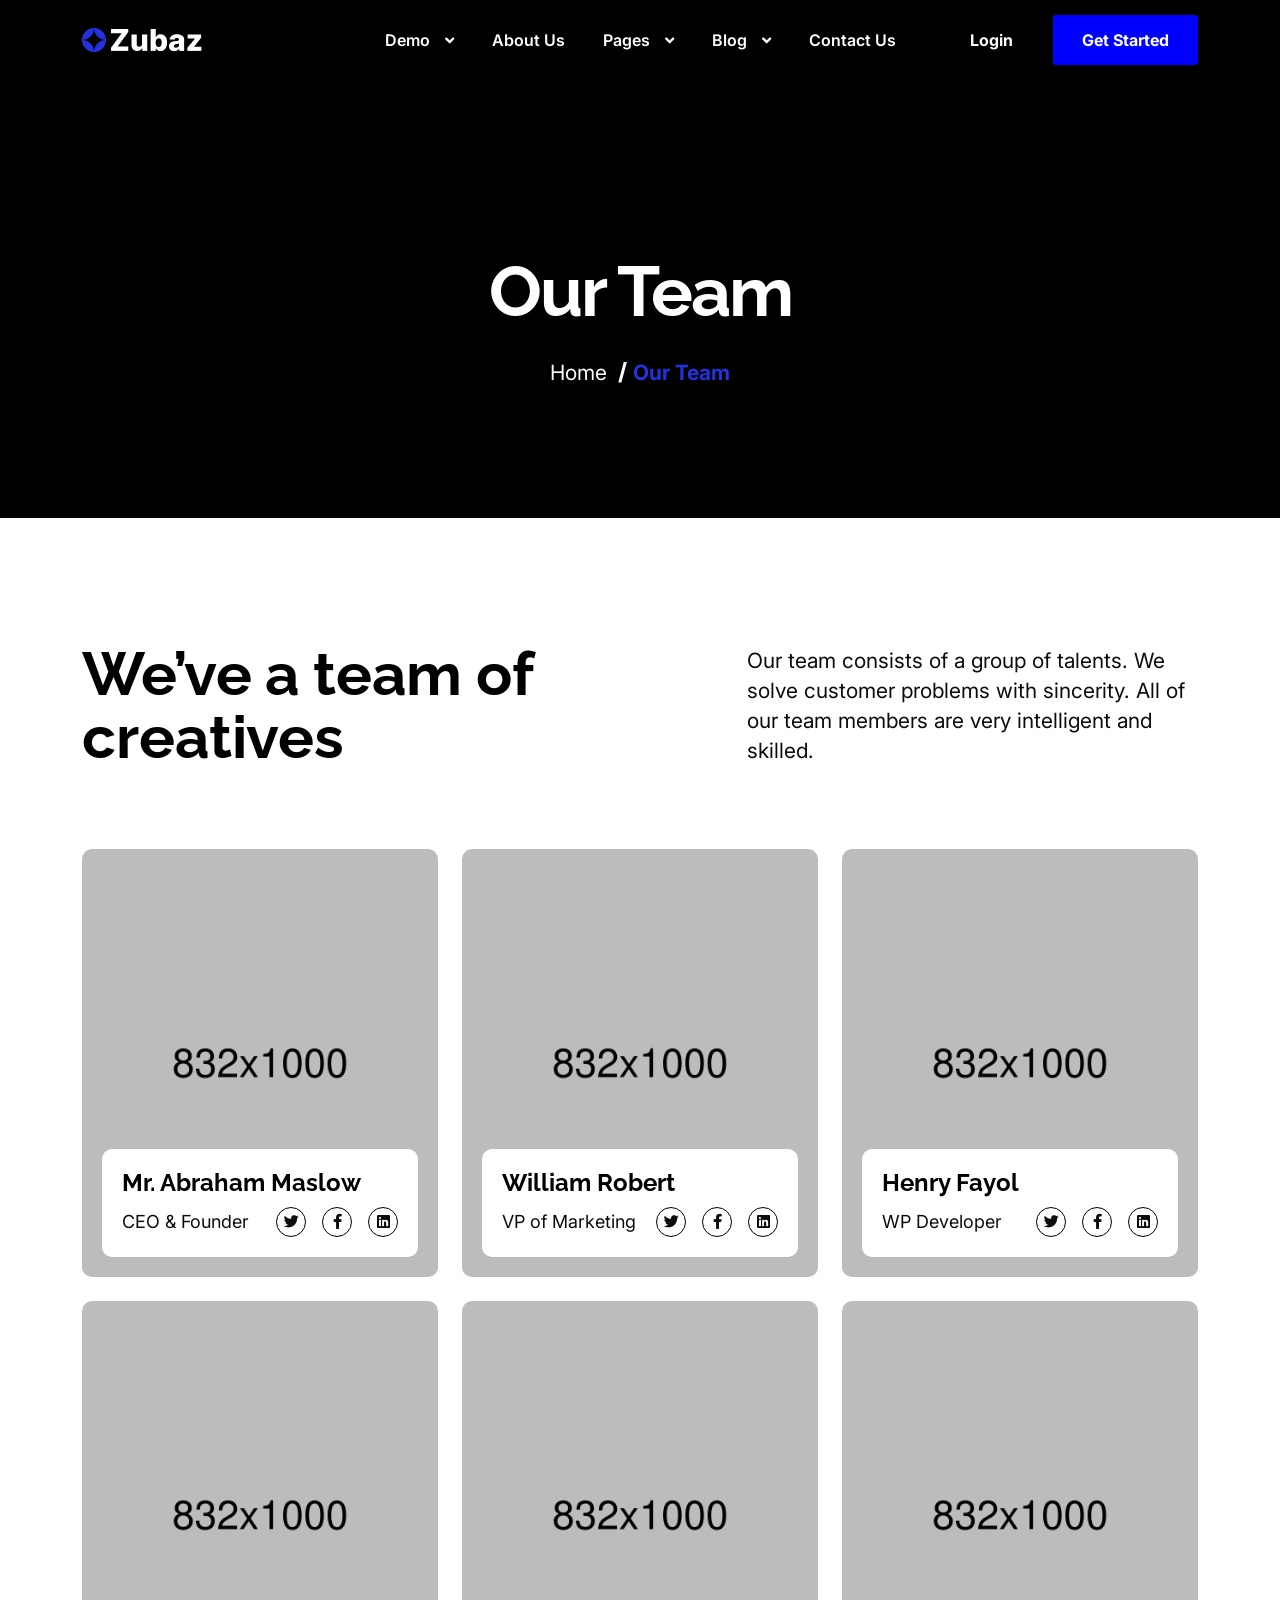
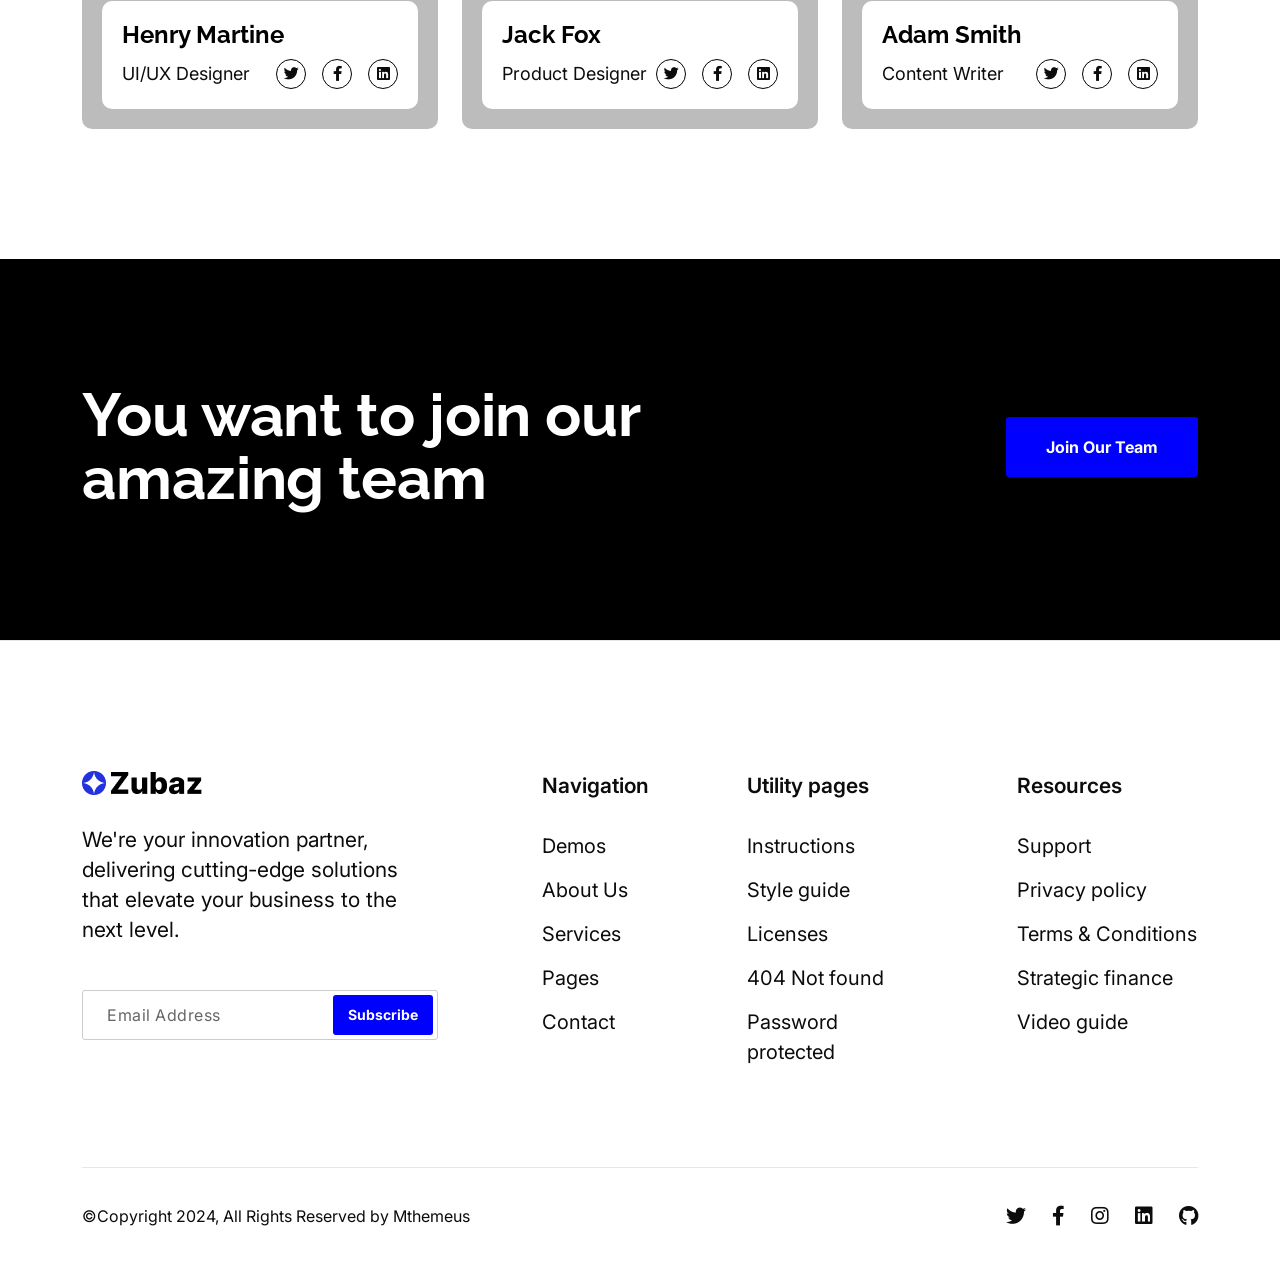
==== commit e3a7db8f: "fixed config of admin cms" ====
--- a/team.html
+++ b/team.html
@@ -1,3 +1,12 @@
+---
+title: "Our Team"
+description: "Meet our amazing team members"
+team_members:
+  - name: "John Doe"
+    position: "CEO"
+    image: "assets/images/team/member1.jpg"
+    bio: "John is our visionary leader"
+---
 <!DOCTYPE html>
 <html lang="en">
 
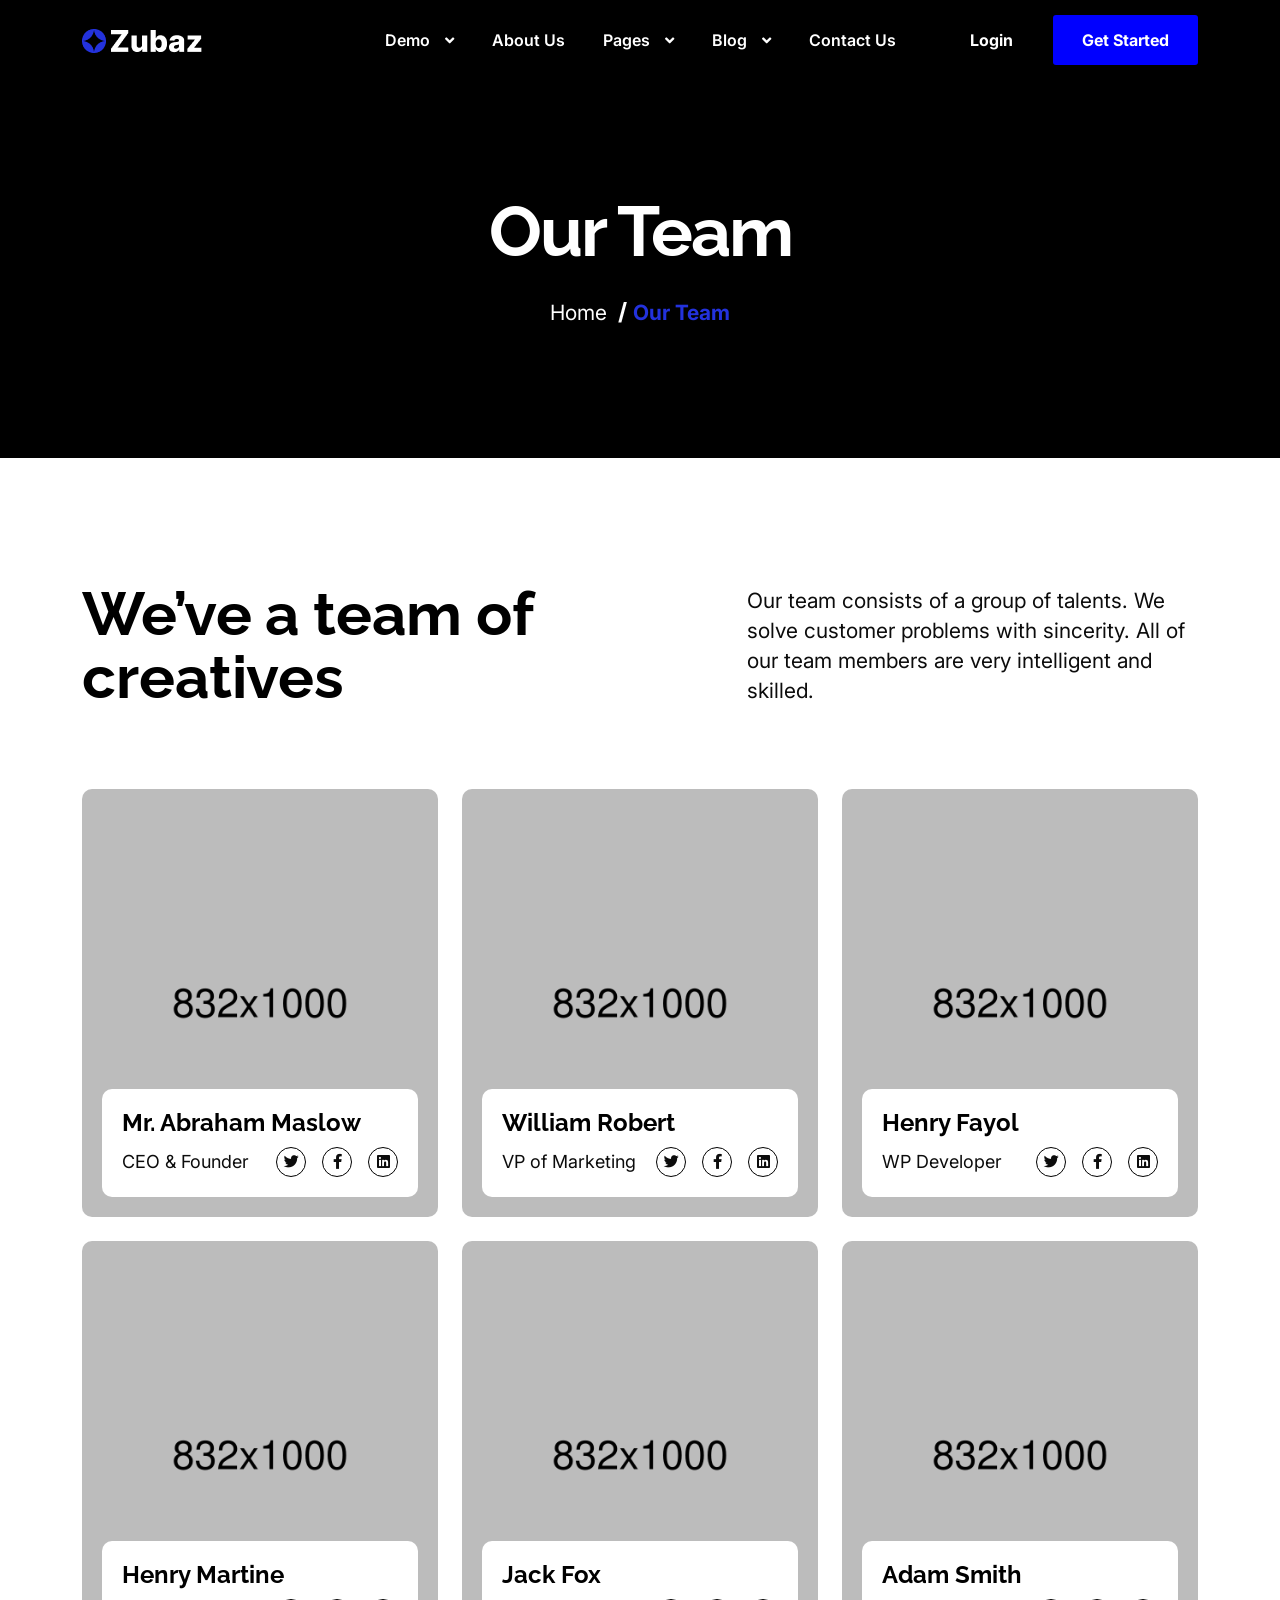
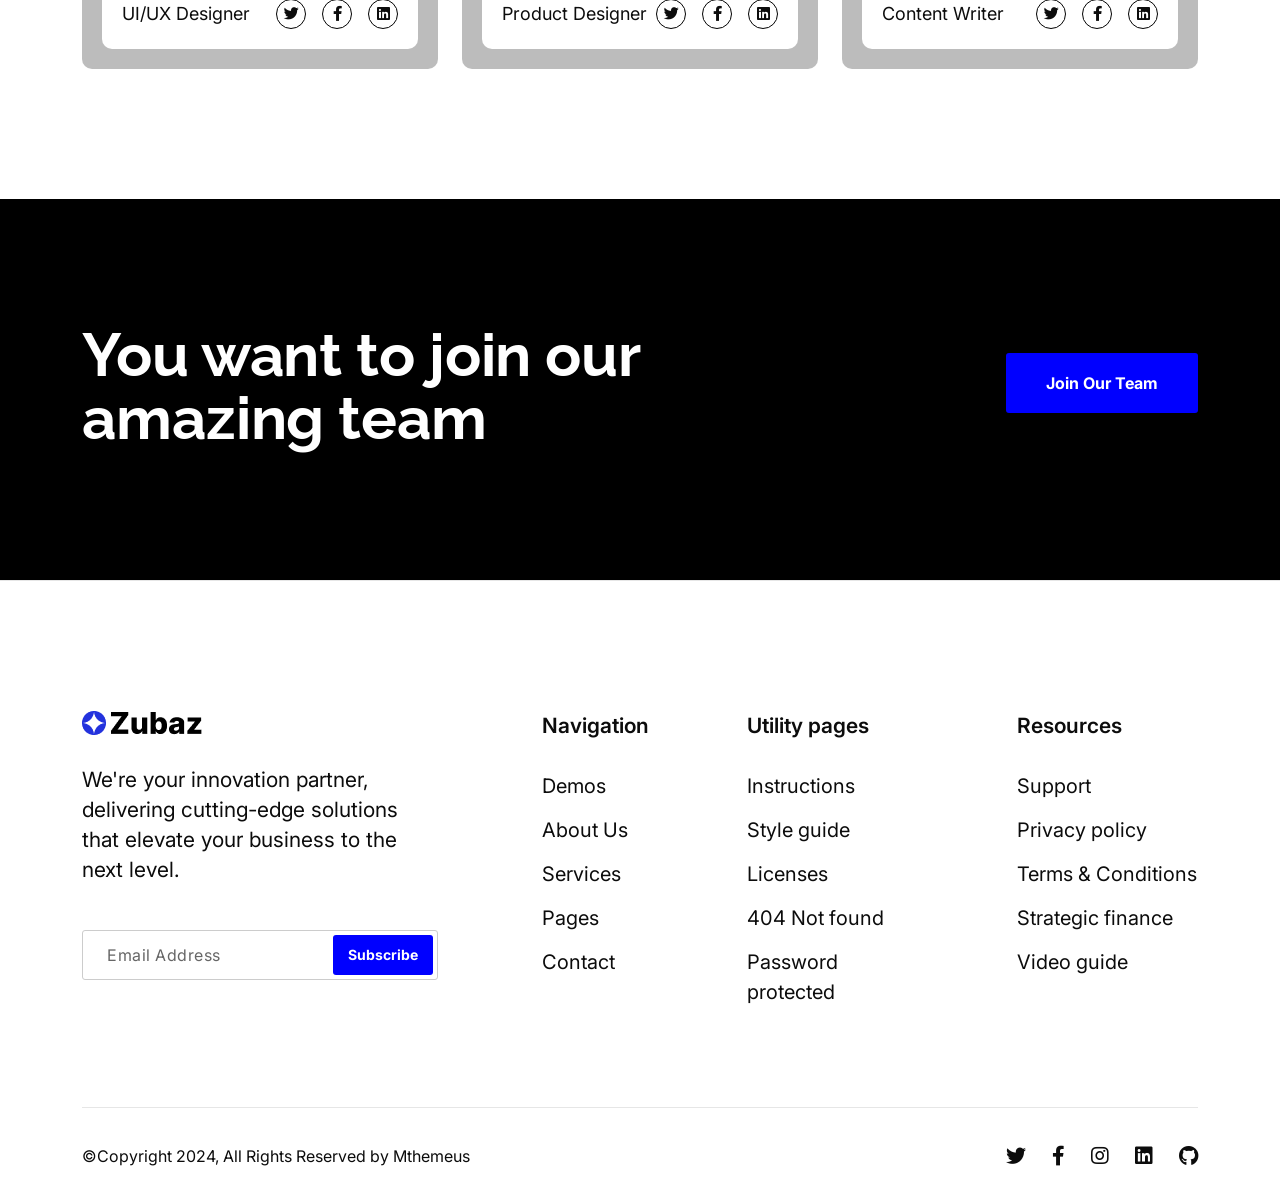
==== commit 48e16720: "removed unnecessary content" ====
--- a/team.html
+++ b/team.html
@@ -1,12 +1,3 @@
----
-title: "Our Team"
-description: "Meet our amazing team members"
-team_members:
-  - name: "John Doe"
-    position: "CEO"
-    image: "assets/images/team/member1.jpg"
-    bio: "John is our visionary leader"
----
 <!DOCTYPE html>
 <html lang="en">
 
